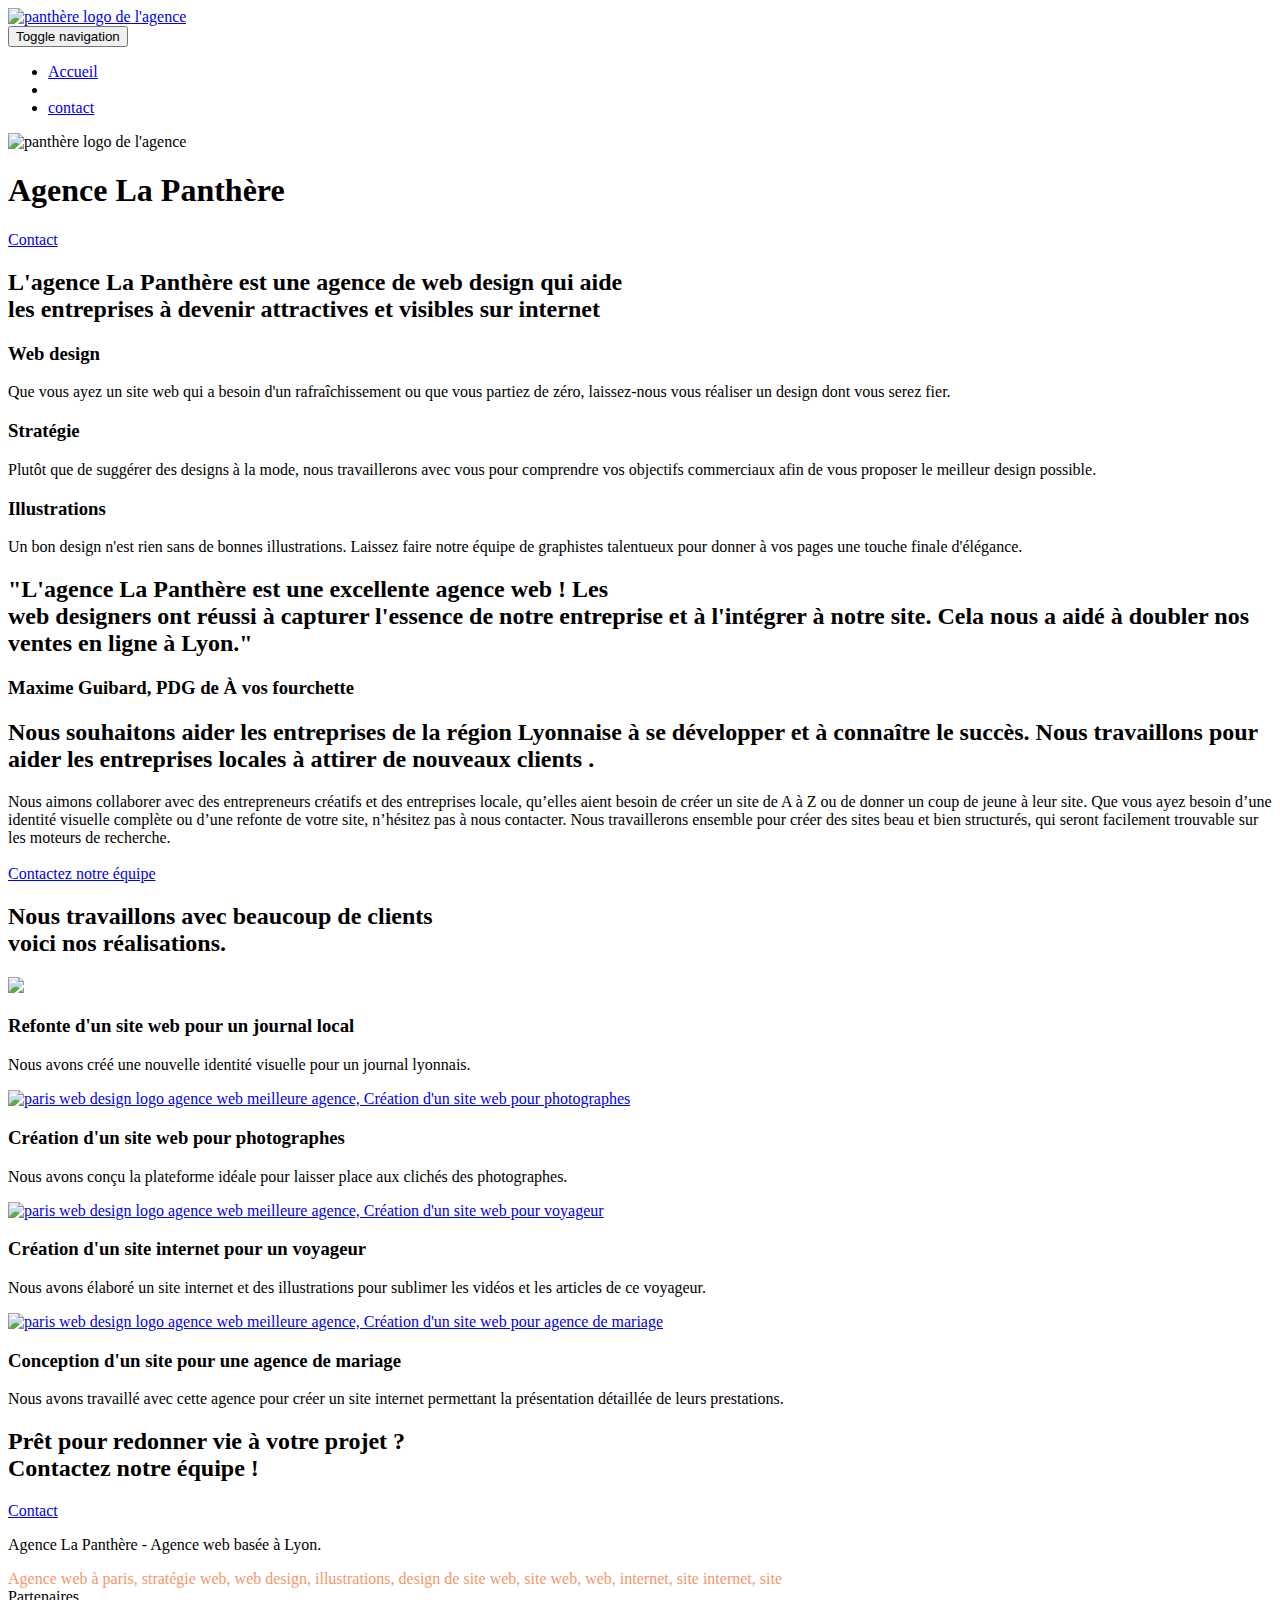
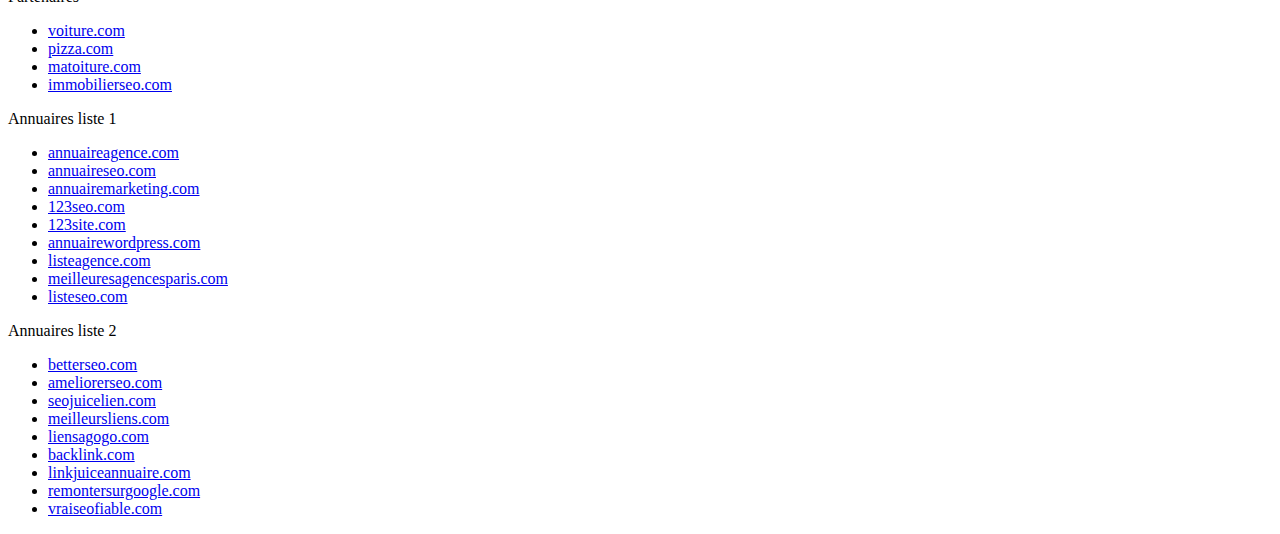
==== index.html @ 276919f2 "Recommandation n°3" ====
<!doctype html>
<html lang="fr">

<head>
	<meta charset="utf-8">
	<meta name="keywords" content="seo, google, site web, site internet, entreprise web design lyon, agence design lyon, agence design, refonte d'un site web, agence web à lyon, agence digitale, agence digitale Lyon, agence la panthère, création de site web, création de site internet, concéption de site internet, créer un site, stratégie marketing">
	<meta name="description" content="La panthère est une agence web design à Lyon qui accompagne ses clients dans les étapes de création d'un site web ou de refonte, de référencement naturel...">
	<meta name="viewport" content="width=device-width, initial-scale=1.0, viewport-fit=cover">
	<meta name="robots" content="index, follow">
	<link rel="shortcut icon" type="image/png" href="favicon.jpg">
	<link rel="stylesheet" type="text/css" href="./css/bootstrap.css">
	<link rel="stylesheet" type="text/css" href="style.css">
	<link rel="stylesheet" type="text/css" href="./css/font-awesome.css">
	<link rel="stylesheet" type="text/css" href="./css/et-line.css">

	<script src="./js/jquery-2.1.0.js"></script>
	<script src="./js/bootstrap.js"></script>
	<script src="./js/blocs.js"></script>
	<script src="./js/jquery.touchSwipe.js" defer></script>
	<script src="./js/gmaps.js"></script>

	<title>La panthère - Entreprise web design Lyon</title>

	<!-- Analytics -->
	<!-- Google tag (gtag.js) -->
	<script async src="https://www.googletagmanager.com/gtag/js?id=G-GNJ3G31382"></script>
	<script>
		window.dataLayer = window.dataLayer || [];
		function gtag() { dataLayer.push(arguments); }
		gtag('js', new Date());

		gtag('config', 'G-GNJ3G31382');
	</script>
	<!-- Analytics END -->

</head>
<body>
<!-- Principal conteneur -->
<div class="page-container">
    
<!-- bloc-0 -->
<div class="bloc bgc-white l-bloc " id="bloc-0">
	<div class="container bloc-sm">

		<nav class="navbar row">
			<div class="navbar-header">
				<div class="keywords" style="color:#cccccc;font-size:1px;"></div>
				<a class="navbar-brand" href="index.html"><img src="img/agence-la-panthere-monochrome.svg" alt="panthère logo de l'agence" height="40" /></a>
				<div class="keywords" style="color:#cccccc;font-size:1px;"></div>
				<button id="nav-toggle" type="button" class="ui-navbar-toggle navbar-toggle" data-toggle="collapse" data-target=".navbar-1">
					<span class="sr-only">Toggle navigation</span><span class="icon-bar"></span><span class="icon-bar"></span><span class="icon-bar"></span>
				</button>
			</div>
			<div class="collapse navbar-collapse navbar-1 special-dropdown-nav">
				<ul class="site-navigation nav navbar-nav">
					<li>
						<a href="index.html">Accueil</a>
					</li>
					<li>
					</li>
					<li>
						<a href="page2.html">contact</a>
					</li>
				</ul>
			</div>
		</nav>
	</div>
</div>
<!-- bloc-0 END -->

<!-- bloc-1-presentation -->
<div class="bloc bgc-dark-slate-blue bg-banniere d-bloc bg-t-edge bloc-bg-texture texture-paper b-parallax" id="bloc-1-hero">
	<div class="container bloc-lg">
		<div class="row tight-width-whitespace">
			<div class="col-sm-12">
				<img src="img/logo.png" class="center-block image-resize-mode" width="100" alt="panthère logo de l'agence" />
				<h1 class="text-center hero-bloc-text tc-white ">
					Agence La Panthère
				</h1>
				<div class="text-center">
					<a href="page2.html" class="btn btn-lg btn-clean btn-rd cta-hero btn-atomic-tangerine" id="cta-hero">Contact</a>
				</div>
			</div>
		</div>
	</div>
</div>
<!-- bloc-1-presentation END -->

<!-- bloc-2-services -->
<div class="bloc bgc-white l-bloc" id="bloc-2-services">
	<div class="container bloc-md">
		<div class="row">
			<div class="col-sm-12 text-center">
				<h2>L'agence La Panthère est une agence de web design qui aide <br>les entreprises à devenir attractives et visibles sur internet</h2>
			</div>
		</div>
		<div class="row voffset-lg med-width-whitespace">
			<div class="col-sm-4">
				<div class="text-center">
					<span class="et-icon-browser sm-shadow icon-dark-slate-blue icons icon-lg"></span>
				</div>
				<h3 class="mg-md text-center">
					Web design
				</h3>
				<p class="text-center ">
					Que vous ayez un site web qui a besoin d'un rafraîchissement ou que vous partiez de zéro, laissez-nous vous réaliser un design dont vous serez fier.
				</p>
			</div>
			<div class="col-sm-4">
				<div class="text-center">
					<span class="et-icon-presentation sm-shadow icon-dark-slate-blue icons icon-lg"></span>
				</div>
				<h3 class="mg-md text-center">
					Stratégie
				</h3>
				<p class="text-center ">
					Plutôt que de suggérer des designs à la mode, nous travaillerons avec vous pour comprendre vos objectifs commerciaux afin de vous proposer le meilleur design possible.<br>
				</p>
			</div>
			<div class="col-sm-4">
				<div class="text-center">
					<span class="et-icon-edit sm-shadow icon-dark-slate-blue icons icon-lg"></span>
				</div>
				<h3 class="mg-md text-center">
					Illustrations
				</h3>
				<p class="text-center ">
					Un bon design n'est rien sans de bonnes illustrations. Laissez faire notre équipe de graphistes talentueux pour donner à vos pages une touche finale d'élégance.
				</p>
			</div>
		</div>
		<div class="row voffset-lg voffset">
			<div class="col-xs-12 col-md-8 col-md-offset-2 text-center">
				<h2>"L'agence La Panthère est une excellente agence web ! Les <br> web designers ont réussi à capturer l'essence de notre entreprise et à l'intégrer à notre site. Cela nous a aidé à doubler nos ventes en ligne à Lyon."</h2>
				<h3>Maxime Guibard, PDG de À vos fourchette</h3>

			</div>
		</div>
	</div>
</div>
<!-- bloc-2-services END -->

<!-- bloc-3-what-i-do -->
<div class="bloc tc-white bgc-atomic-tangerine bg-presentation d-bloc bloc-bg-texture texture-paper b-parallax" id="bloc-3-what-i-do">
	<div class="container bloc-lg">
		<div class="row tight-width-whitespace black-background">
			<div class="col-sm-12">
				<h2 class="mg-md text-center tc-white">
					Nous souhaitons aider les entreprises de la région Lyonnaise à se développer et à connaître le succès. Nous travaillons pour aider les entreprises locales à attirer de nouveaux clients .<br>
				</h2>
				<p class="text-center white">
					Nous aimons collaborer avec des entrepreneurs créatifs et des entreprises locale, qu’elles aient besoin de créer un site de A à Z ou de donner un coup de jeune à leur site. Que vous ayez besoin d’une identité visuelle complète ou d’une refonte de votre site, n’hésitez pas à nous contacter. Nous travaillerons ensemble pour créer des sites beau et bien structurés, qui seront facilement trouvable sur les moteurs de recherche. <br><br><a class="ltc-white bold-link" href="page2.html">Contactez notre équipe</a><br>
				</p>
			</div>
		</div>
	</div>
</div>
<!-- bloc-3-what-i-do END -->

<!-- bloc-4-portfolio -->
<div class="bloc bgc-white bg-lines-h2-bg bg-repeat l-bloc" id="bloc-4-portfolio">
	<div class="container bloc-lg">
		<div class="row">
			<div class="col-sm-12 text-center">
				<h2>Nous travaillons avec beaucoup de clients</br>voici nos réalisations.</h2>
			</div>
		</div>
		<div class="row tight-width-whitespace portfolio-row">
			<div class="col-sm-6">
				<a href="#" data-lightbox="img/1.jpg" data-gallery-id="gallery-1" data-caption="Refonte d'un site web pour un journal local" data-frame="snapshot-lb"><img src="img/1.jpg" class="img-responsive portfolio-thumb" /></a>
				<h3 class="mg-md text-center">
					Refonte d'un site web pour un journal local
				</h3>
				<p class="text-center">
					Nous avons créé une nouvelle identité visuelle pour un journal lyonnais.
				</p>
			</div>
			<div class="col-sm-6">
				<a href="#" data-lightbox="img/2.jpg" data-gallery-id="gallery-1" data-caption="Création d'un site web pour photographes" data-frame="snapshot-lb"><img src="img/2.jpg" class="img-responsive portfolio-thumb" alt="paris web design logo agence web meilleure agence, Création d'un site web pour photographes" /></a>
				<h3 class="mg-md text-center">
					Création d'un site web pour photographes
				</h3>
				<p class="text-center">
					Nous avons conçu la plateforme idéale pour laisser place aux clichés des photographes.
				</p>
			</div>
		</div>
		<div class="row tight-width-whitespace portfolio-row">
			<div class="col-sm-6">
				<a href="#" data-lightbox="img/3.bmp" data-gallery-id="gallery-1" data-caption="Création d'un site internet pour un voyageur" data-frame="snapshot-lb"><img src="img/3.bmp" class="img-responsive portfolio-thumb" alt="paris web design logo agence web meilleure agence, Création d'un site web pour voyageur"/></a>
				<h3 class="mg-md text-center">
					Création d'un site internet pour un voyageur
				</h3>
				<p class="text-center">
					Nous avons élaboré un site internet et des illustrations pour sublimer les vidéos et les articles de ce voyageur.
				</p>
			</div>
			<div class="col-sm-6">
				<a href="#" data-lightbox="img/4.bmp" data-gallery-id="gallery-1" data-caption="Conception d'un site pour une agence de mariage" data-frame="snapshot-lb"><img src="img/4.bmp" class="img-responsive portfolio-thumb" alt="paris web design logo agence web meilleure agence, Création d'un site web pour agence de mariage" /></a>
				<h3 class="mg-md text-center">
					Conception d'un site pour une agence de mariage
				</h3>
				<p class="text-center">
					Nous avons travaillé avec cette agence pour créer un site internet permettant la présentation détaillée de leurs prestations.
				</p>
			</div>
		</div>
	</div>
</div>
<!-- bloc-4-portfolio END -->

<!-- bloc-5-cta -->
<div class="bloc bgc-dark-slate-blue bg-banniere d-bloc bloc-bg-texture texture-paper" id="bloc-5-cta">
	<div class="container bloc-lg">
		<div class="row">
			<h2 class="mg-md text-center tc-white">
				Prêt pour redonner vie à votre projet ?<br>Contactez notre équipe !
			</h2>
			<div class="col-sm-12 text-center">
				<a href="page2.html" class="btn btn-atomic-tangerine btn-clean btn-rd btn-lg cta-hero">Contact</a>
			</div>
		</div>
	</div>
</div>
<!-- bloc-5-cta END -->

<!-- Footer - bloc-8 -->
<div class="bloc bgc-atomic-tangerine d-bloc" id="bloc-8">
	<div class="container bloc-sm">
		<div class="row">
			<div class="col-sm-12">
				<p class="text-center white">
					Agence La Panthère - Agence web basée à Lyon.<br>
				</p>
				<div class="row row-no-gutters social">
					<div class="col-sm-3">
						<div class="text-center">
							<a class="social" href="index.html"><span class="fa fa-twitter icon-md"></span></a>
						</div>
					</div>
					<div class="col-sm-3">
						<div class="text-center">
							<a class="social" href="index.html"><span class="fa fa-facebook icon-md"></span></a>
						</div>
					</div>
					<div class="col-sm-3">
						<div class="text-center">
							<a class="social" href="index.html"><span class="fa fa-dribbble icon-md"></span></a>
						</div>
					</div>
					<div class="col-sm-3">
						<div class="text-center">
							<a class="social" href="index.html"><span class="fa fa-instagram icon-md"></span></a>
						</div>
					</div>
					<div class="keywords" style="color:#F3976C;">Agence web à paris, stratégie web, web design, illustrations, design de site web, site web, web, internet, site internet, site</div>
				</div>
				<div class="row">
					<div class="col-sm-4">
						Partenaires
							<ul>
								<li><a href="voiture.com">voiture.com</a></li>
								<li><a href="pizza.com">pizza.com</a></li>
								<li><a href="matoiture.com">matoiture.com</a></li>
								<li><a href="immobilierseo.com">immobilierseo.com</a></li>
							</ul>		
					</div>
					<div class="col-sm-4">
						Annuaires liste 1
						<ul>
							<li><a href="annuaireagence.com">annuaireagence.com</a></li>
							<li><a href="annuaireseo.com">annuaireseo.com</a></li>
							<li><a href="annuairemarketing.com">annuairemarketing.com</a></li>
							<li><a href="123seoture.com">123seo.com</a></li>
							<li><a href="123site.com">123site.com</a></li>
							<li><a href="annuairewordpress.com">annuairewordpress.com</a></li>
							<li><a href="listeagence.com">listeagence.com</a></li>
							<li><a href="meilleuresagencesparis.com">meilleuresagencesparis.com</a></li>
							<li><a href="listeseo.com">listeseo.com</a></li>
						</ul>
					</div>
					<div class="col-sm-4">
						Annuaires liste 2
						<ul>
							<li><a href="betterseo.com">betterseo.com</a></li>
							<li><a href="ameliorerseo.com">ameliorerseo.com</a></li>
							<li><a href="seojuicelien.com">seojuicelien.com</a></li>
							<li><a href="meilleursliens.com">meilleursliens.com</a></li>
							<li><a href="liensagogo.com">liensagogo.com</a></li>
							<li><a href="backlink.com">backlink.com</a></li>
							<li><a href="linkjuiceannuaire.com">linkjuiceannuaire.com</a></li>
							<li><a href="remontersurgoogle.com">remontersurgoogle.com</a></li>
							<li><a href="vraiseofiable.com">vraiseofiable.com</a></li>
						</ul>
					</div>
				</div>
			</div>
		</div>
	</div>
</div>
<!-- Footer - bloc-8 END -->

</div>
<!-- Principal conteneur END -->
    

</body>
</html>
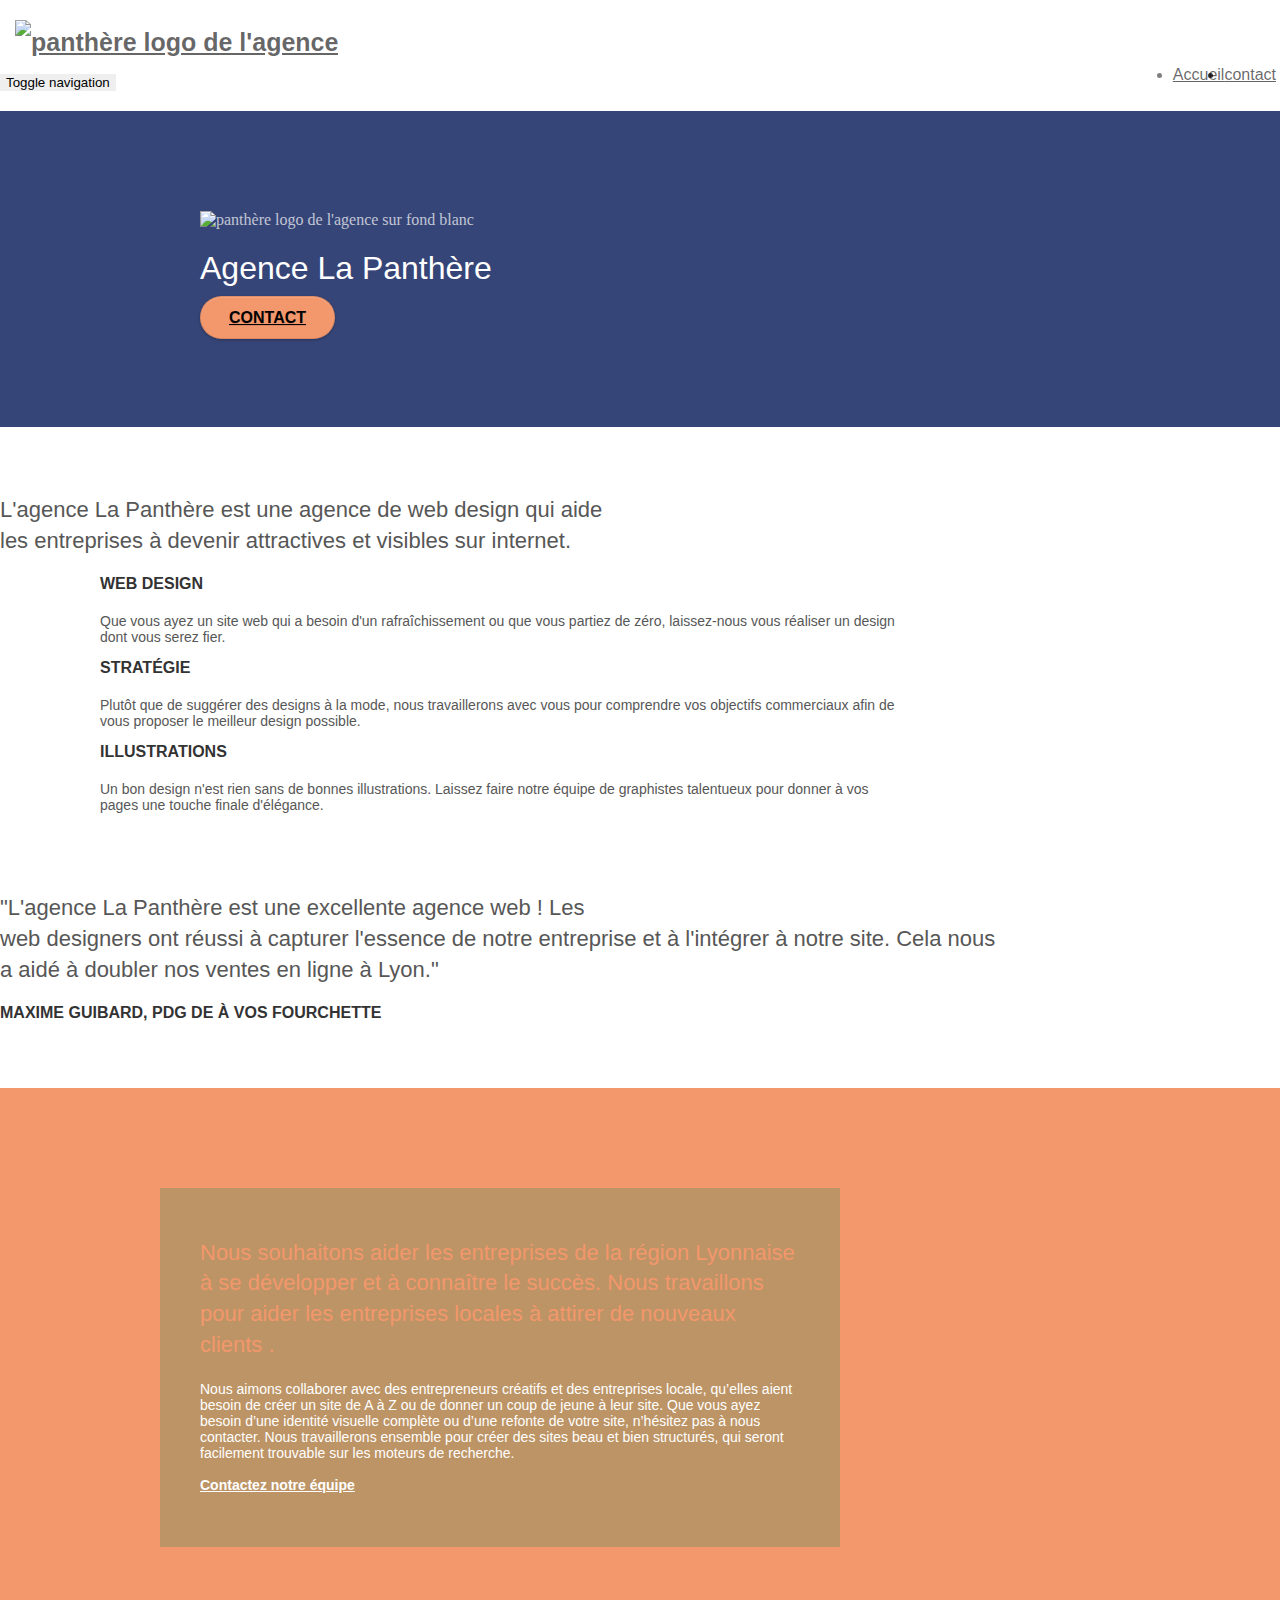
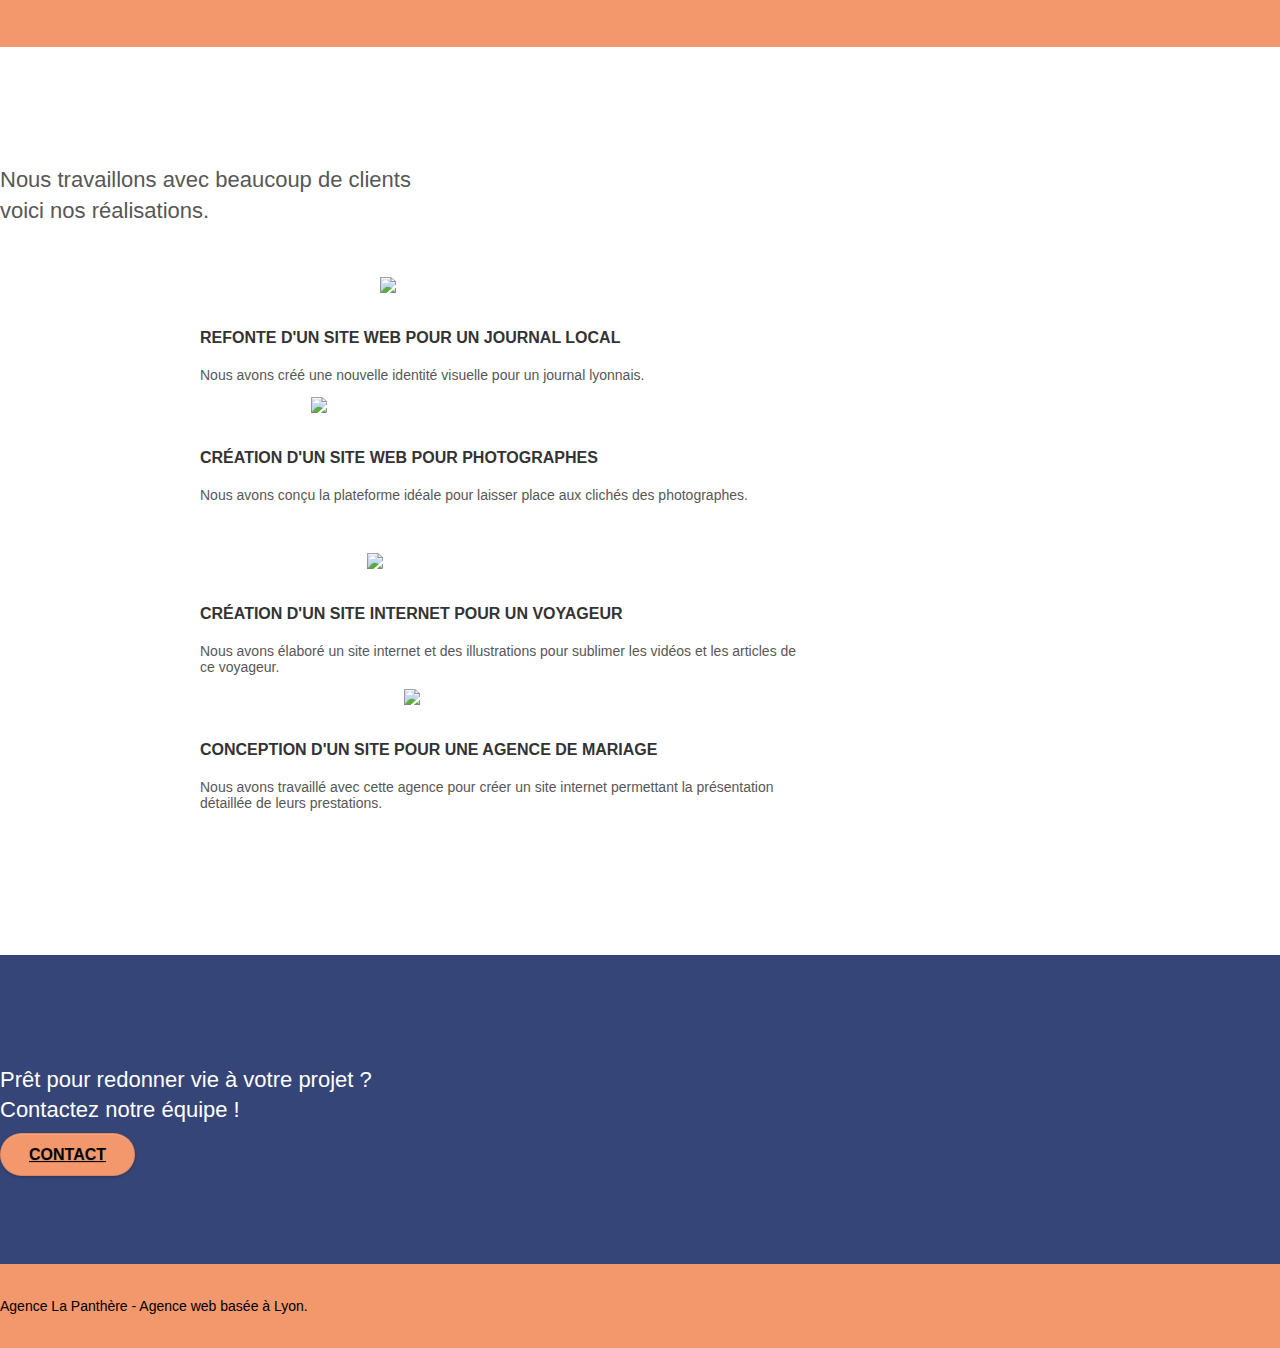
==== commit 12c2a901: "Recommandation n°5.2" ====
--- a/index.html
+++ b/index.html
@@ -3,8 +3,10 @@
 
 <head>
 	<meta charset="utf-8">
-	<meta name="keywords" content="seo, google, site web, site internet, entreprise web design lyon, agence design lyon, agence design, refonte d'un site web, agence web à lyon, agence digitale, agence digitale Lyon, agence la panthère, création de site web, création de site internet, concéption de site internet, créer un site, stratégie marketing">
-	<meta name="description" content="La panthère est une agence web design à Lyon qui accompagne ses clients dans les étapes de création d'un site web ou de refonte, de référencement naturel...">
+	<meta name="keywords"
+		content="seo, google, site web, site internet, entreprise web design lyon, agence design lyon, agence design, refonte d'un site web, agence web à lyon, agence digitale, agence digitale Lyon, agence la panthère, création de site web, création de site internet, concéption de site internet, créer un site, stratégie marketing">
+	<meta name="description"
+		content="La panthère est une agence web design à Lyon qui accompagne ses clients dans les étapes de création d'un site web ou de refonte, de référencement naturel...">
 	<meta name="viewport" content="width=device-width, initial-scale=1.0, viewport-fit=cover">
 	<meta name="robots" content="index, follow">
 	<link rel="shortcut icon" type="image/png" href="favicon.jpg">
@@ -34,275 +36,272 @@
 	<!-- Analytics END -->
 
 </head>
+
 <body>
-<!-- Principal conteneur -->
-<div class="page-container">
-    
-<!-- bloc-0 -->
-<div class="bloc bgc-white l-bloc " id="bloc-0">
-	<div class="container bloc-sm">
-
-		<nav class="navbar row">
-			<div class="navbar-header">
-				<div class="keywords" style="color:#cccccc;font-size:1px;"></div>
-				<a class="navbar-brand" href="index.html"><img src="img/agence-la-panthere-monochrome.svg" alt="panthère logo de l'agence" height="40" /></a>
-				<div class="keywords" style="color:#cccccc;font-size:1px;"></div>
-				<button id="nav-toggle" type="button" class="ui-navbar-toggle navbar-toggle" data-toggle="collapse" data-target=".navbar-1">
-					<span class="sr-only">Toggle navigation</span><span class="icon-bar"></span><span class="icon-bar"></span><span class="icon-bar"></span>
-				</button>
-			</div>
-			<div class="collapse navbar-collapse navbar-1 special-dropdown-nav">
-				<ul class="site-navigation nav navbar-nav">
-					<li>
-						<a href="index.html">Accueil</a>
-					</li>
-					<li>
-					</li>
-					<li>
-						<a href="page2.html">contact</a>
-					</li>
-				</ul>
-			</div>
-		</nav>
-	</div>
-</div>
-<!-- bloc-0 END -->
-
-<!-- bloc-1-presentation -->
-<div class="bloc bgc-dark-slate-blue bg-banniere d-bloc bg-t-edge bloc-bg-texture texture-paper b-parallax" id="bloc-1-hero">
-	<div class="container bloc-lg">
-		<div class="row tight-width-whitespace">
-			<div class="col-sm-12">
-				<img src="img/logo.png" class="center-block image-resize-mode" width="100" alt="panthère logo de l'agence" />
-				<h1 class="text-center hero-bloc-text tc-white ">
-					Agence La Panthère
-				</h1>
-				<div class="text-center">
-					<a href="page2.html" class="btn btn-lg btn-clean btn-rd cta-hero btn-atomic-tangerine" id="cta-hero">Contact</a>
-				</div>
-			</div>
-		</div>
-	</div>
-</div>
-<!-- bloc-1-presentation END -->
-
-<!-- bloc-2-services -->
-<div class="bloc bgc-white l-bloc" id="bloc-2-services">
-	<div class="container bloc-md">
-		<div class="row">
-			<div class="col-sm-12 text-center">
-				<h2>L'agence La Panthère est une agence de web design qui aide <br>les entreprises à devenir attractives et visibles sur internet</h2>
-			</div>
-		</div>
-		<div class="row voffset-lg med-width-whitespace">
-			<div class="col-sm-4">
-				<div class="text-center">
-					<span class="et-icon-browser sm-shadow icon-dark-slate-blue icons icon-lg"></span>
-				</div>
-				<h3 class="mg-md text-center">
-					Web design
-				</h3>
-				<p class="text-center ">
-					Que vous ayez un site web qui a besoin d'un rafraîchissement ou que vous partiez de zéro, laissez-nous vous réaliser un design dont vous serez fier.
-				</p>
-			</div>
-			<div class="col-sm-4">
-				<div class="text-center">
-					<span class="et-icon-presentation sm-shadow icon-dark-slate-blue icons icon-lg"></span>
-				</div>
-				<h3 class="mg-md text-center">
-					Stratégie
-				</h3>
-				<p class="text-center ">
-					Plutôt que de suggérer des designs à la mode, nous travaillerons avec vous pour comprendre vos objectifs commerciaux afin de vous proposer le meilleur design possible.<br>
-				</p>
-			</div>
-			<div class="col-sm-4">
-				<div class="text-center">
-					<span class="et-icon-edit sm-shadow icon-dark-slate-blue icons icon-lg"></span>
-				</div>
-				<h3 class="mg-md text-center">
-					Illustrations
-				</h3>
-				<p class="text-center ">
-					Un bon design n'est rien sans de bonnes illustrations. Laissez faire notre équipe de graphistes talentueux pour donner à vos pages une touche finale d'élégance.
-				</p>
-			</div>
-		</div>
-		<div class="row voffset-lg voffset">
-			<div class="col-xs-12 col-md-8 col-md-offset-2 text-center">
-				<h2>"L'agence La Panthère est une excellente agence web ! Les <br> web designers ont réussi à capturer l'essence de notre entreprise et à l'intégrer à notre site. Cela nous a aidé à doubler nos ventes en ligne à Lyon."</h2>
-				<h3>Maxime Guibard, PDG de À vos fourchette</h3>
-
-			</div>
-		</div>
-	</div>
-</div>
-<!-- bloc-2-services END -->
-
-<!-- bloc-3-what-i-do -->
-<div class="bloc tc-white bgc-atomic-tangerine bg-presentation d-bloc bloc-bg-texture texture-paper b-parallax" id="bloc-3-what-i-do">
-	<div class="container bloc-lg">
-		<div class="row tight-width-whitespace black-background">
-			<div class="col-sm-12">
-				<h2 class="mg-md text-center tc-white">
-					Nous souhaitons aider les entreprises de la région Lyonnaise à se développer et à connaître le succès. Nous travaillons pour aider les entreprises locales à attirer de nouveaux clients .<br>
-				</h2>
-				<p class="text-center white">
-					Nous aimons collaborer avec des entrepreneurs créatifs et des entreprises locale, qu’elles aient besoin de créer un site de A à Z ou de donner un coup de jeune à leur site. Que vous ayez besoin d’une identité visuelle complète ou d’une refonte de votre site, n’hésitez pas à nous contacter. Nous travaillerons ensemble pour créer des sites beau et bien structurés, qui seront facilement trouvable sur les moteurs de recherche. <br><br><a class="ltc-white bold-link" href="page2.html">Contactez notre équipe</a><br>
-				</p>
-			</div>
-		</div>
-	</div>
-</div>
-<!-- bloc-3-what-i-do END -->
-
-<!-- bloc-4-portfolio -->
-<div class="bloc bgc-white bg-lines-h2-bg bg-repeat l-bloc" id="bloc-4-portfolio">
-	<div class="container bloc-lg">
-		<div class="row">
-			<div class="col-sm-12 text-center">
-				<h2>Nous travaillons avec beaucoup de clients</br>voici nos réalisations.</h2>
-			</div>
-		</div>
-		<div class="row tight-width-whitespace portfolio-row">
-			<div class="col-sm-6">
-				<a href="#" data-lightbox="img/1.jpg" data-gallery-id="gallery-1" data-caption="Refonte d'un site web pour un journal local" data-frame="snapshot-lb"><img src="img/1.jpg" class="img-responsive portfolio-thumb" /></a>
-				<h3 class="mg-md text-center">
-					Refonte d'un site web pour un journal local
-				</h3>
-				<p class="text-center">
-					Nous avons créé une nouvelle identité visuelle pour un journal lyonnais.
-				</p>
-			</div>
-			<div class="col-sm-6">
-				<a href="#" data-lightbox="img/2.jpg" data-gallery-id="gallery-1" data-caption="Création d'un site web pour photographes" data-frame="snapshot-lb"><img src="img/2.jpg" class="img-responsive portfolio-thumb" alt="paris web design logo agence web meilleure agence, Création d'un site web pour photographes" /></a>
-				<h3 class="mg-md text-center">
-					Création d'un site web pour photographes
-				</h3>
-				<p class="text-center">
-					Nous avons conçu la plateforme idéale pour laisser place aux clichés des photographes.
-				</p>
-			</div>
-		</div>
-		<div class="row tight-width-whitespace portfolio-row">
-			<div class="col-sm-6">
-				<a href="#" data-lightbox="img/3.bmp" data-gallery-id="gallery-1" data-caption="Création d'un site internet pour un voyageur" data-frame="snapshot-lb"><img src="img/3.bmp" class="img-responsive portfolio-thumb" alt="paris web design logo agence web meilleure agence, Création d'un site web pour voyageur"/></a>
-				<h3 class="mg-md text-center">
-					Création d'un site internet pour un voyageur
-				</h3>
-				<p class="text-center">
-					Nous avons élaboré un site internet et des illustrations pour sublimer les vidéos et les articles de ce voyageur.
-				</p>
-			</div>
-			<div class="col-sm-6">
-				<a href="#" data-lightbox="img/4.bmp" data-gallery-id="gallery-1" data-caption="Conception d'un site pour une agence de mariage" data-frame="snapshot-lb"><img src="img/4.bmp" class="img-responsive portfolio-thumb" alt="paris web design logo agence web meilleure agence, Création d'un site web pour agence de mariage" /></a>
-				<h3 class="mg-md text-center">
-					Conception d'un site pour une agence de mariage
-				</h3>
-				<p class="text-center">
-					Nous avons travaillé avec cette agence pour créer un site internet permettant la présentation détaillée de leurs prestations.
-				</p>
-			</div>
-		</div>
-	</div>
-</div>
-<!-- bloc-4-portfolio END -->
-
-<!-- bloc-5-cta -->
-<div class="bloc bgc-dark-slate-blue bg-banniere d-bloc bloc-bg-texture texture-paper" id="bloc-5-cta">
-	<div class="container bloc-lg">
-		<div class="row">
-			<h2 class="mg-md text-center tc-white">
-				Prêt pour redonner vie à votre projet ?<br>Contactez notre équipe !
-			</h2>
-			<div class="col-sm-12 text-center">
-				<a href="page2.html" class="btn btn-atomic-tangerine btn-clean btn-rd btn-lg cta-hero">Contact</a>
-			</div>
-		</div>
-	</div>
-</div>
-<!-- bloc-5-cta END -->
-
-<!-- Footer - bloc-8 -->
-<div class="bloc bgc-atomic-tangerine d-bloc" id="bloc-8">
-	<div class="container bloc-sm">
-		<div class="row">
-			<div class="col-sm-12">
-				<p class="text-center white">
-					Agence La Panthère - Agence web basée à Lyon.<br>
-				</p>
-				<div class="row row-no-gutters social">
-					<div class="col-sm-3">
+	<!-- Principal conteneur -->
+	<header class="page-container">
+
+		<!-- bloc-0 -->
+		<div class="bloc bgc-white l-bloc " id="bloc-0">
+			<div class="container bloc-sm">
+
+				<nav class="navbar row">
+					<div class="navbar-header">
+						<div class="keywords" style="color:#cccccc;font-size:1px;"></div>
+						<a class="navbar-brand" href="index.html"><img src="img/agence-la-panthere-monochrome.svg"
+								alt="panthère logo de l'agence" height="40"></a>
+						<div class="keywords" style="color:#cccccc;font-size:1px;"></div>
+						<button id="nav-toggle" type="button" class="ui-navbar-toggle navbar-toggle"
+							data-toggle="collapse" data-target=".navbar-1">
+							<span class="sr-only">Toggle navigation</span><span class="icon-bar"></span><span
+								class="icon-bar"></span><span class="icon-bar"></span>
+						</button>
+					</div>
+					<div class="collapse navbar-collapse navbar-1 special-dropdown-nav">
+						<ul class="site-navigation nav navbar-nav">
+							<li>
+								<a href="index.html">Accueil</a>
+							</li>
+							<li>
+							</li>
+							<li>
+								<a href="page2.html">contact</a>
+							</li>
+						</ul>
+					</div>
+				</nav>
+			</div>
+	</header>
+	<!-- bloc-0 END -->
+
+	<!-- bloc-1-presentation -->
+	<main class="bloc bgc-dark-slate-blue bg-banniere d-bloc bg-t-edge bloc-bg-texture texture-paper b-parallax"
+		id="bloc-1-hero">
+		<div class="container bloc-lg">
+			<div class="row tight-width-whitespace">
+				<div class="col-sm-12">
+					<img src="img/logo.png" class="center-block image-resize-mode" width="100"
+						alt="panthère logo de l'agence sur fond blanc">
+					<h1 class="text-center hero-bloc-text tc-white ">
+						Agence La Panthère
+					</h1>
+					<div class="text-center">
+						<a href="page2.html" class="btn btn-lg btn-clean btn-rd cta-hero btn-atomic-tangerine"
+							id="cta-hero">Contact</a>
+					</div>
+				</div>
+			</div>
+		</div>
+		</div>
+		<!-- bloc-1-presentation END -->
+
+		<!-- bloc-2-services -->
+		<div class="bloc bgc-white l-bloc" id="bloc-2-services">
+			<div class="container bloc-md">
+				<article class="row">
+					<div class="col-sm-12 text-center">
+						<h2>L'agence La Panthère est une agence de web design qui aide <br>les entreprises à devenir
+							attractives et visibles sur internet.</h2>
+					</div>
+				</article>
+				<div class="row voffset-lg med-width-whitespace">
+					<article class="col-sm-4">
 						<div class="text-center">
-							<a class="social" href="index.html"><span class="fa fa-twitter icon-md"></span></a>
-						</div>
-					</div>
-					<div class="col-sm-3">
+							<span class="et-icon-browser sm-shadow icon-dark-slate-blue icons icon-lg"></span>
+						</div>
+						<h3 class="mg-md text-center">
+							Web design
+						</h3>
+						<p class="text-center ">
+							Que vous ayez un site web qui a besoin d'un rafraîchissement ou que vous partiez de zéro,
+							laissez-nous vous réaliser un design dont vous serez fier.
+						</p>
+					</article>
+					<article class="col-sm-4">
 						<div class="text-center">
-							<a class="social" href="index.html"><span class="fa fa-facebook icon-md"></span></a>
-						</div>
-					</div>
-					<div class="col-sm-3">
+							<span class="et-icon-presentation sm-shadow icon-dark-slate-blue icons icon-lg"></span>
+						</div>
+						<h3 class="mg-md text-center">
+							Stratégie
+						</h3>
+						<p class="text-center ">
+							Plutôt que de suggérer des designs à la mode, nous travaillerons avec vous pour comprendre
+							vos
+							objectifs commerciaux afin de vous proposer le meilleur design possible.<br>
+						</p>
+					</article>
+					<article class="col-sm-4">
 						<div class="text-center">
-							<a class="social" href="index.html"><span class="fa fa-dribbble icon-md"></span></a>
-						</div>
-					</div>
-					<div class="col-sm-3">
-						<div class="text-center">
-							<a class="social" href="index.html"><span class="fa fa-instagram icon-md"></span></a>
-						</div>
-					</div>
-					<div class="keywords" style="color:#F3976C;">Agence web à paris, stratégie web, web design, illustrations, design de site web, site web, web, internet, site internet, site</div>
-				</div>
+							<span class="et-icon-edit sm-shadow icon-dark-slate-blue icons icon-lg"></span>
+						</div>
+						<h3 class="mg-md text-center">
+							Illustrations
+						</h3>
+						<p class="text-center ">
+							Un bon design n'est rien sans de bonnes illustrations. Laissez faire notre équipe de
+							graphistes
+							talentueux pour donner à vos pages une touche finale d'élégance.
+						</p>
+					</article>
+				</div>
+				<div class="row voffset-lg voffset">
+					<article class="col-xs-12 col-md-8 col-md-offset-2 text-center">
+						<h2>"L'agence La Panthère est une excellente agence web ! Les <br>web designers ont réussi à
+							capturer l'essence de notre entreprise et à l'intégrer à notre site. Cela nous a aidé à
+							doubler
+							nos ventes en ligne à Lyon."</h2>
+						<h3>Maxime Guibard, PDG de À vos fourchette</h3>
+
+					</article>
+				</div>
+			</div>
+		</div>
+		<!-- bloc-2-services END -->
+
+		<!-- bloc-3-what-i-do -->
+		<div class="bloc tc-white bgc-atomic-tangerine bg-presentation d-bloc bloc-bg-texture texture-paper b-parallax"
+			id="bloc-3-what-i-do">
+			<div class="container bloc-lg">
+				<div class="row tight-width-whitespace black-background">
+					<article class="col-sm-12">
+						<h2 class="mg-md text-center tc-orange">
+							Nous souhaitons aider les entreprises de la région Lyonnaise à se développer et à connaître
+							le
+							succès. Nous travaillons pour aider les entreprises locales à attirer de nouveaux clients
+							.<br>
+						</h2>
+						<p class="text-center white">
+							Nous aimons collaborer avec des entrepreneurs créatifs et des entreprises locale, qu’elles
+							aient
+							besoin de créer un site de A à Z ou de donner un coup de jeune à leur site. Que vous ayez
+							besoin
+							d’une identité visuelle complète ou d’une refonte de votre site, n’hésitez pas à nous
+							contacter.
+							Nous travaillerons ensemble pour créer des sites beau et bien structurés, qui seront
+							facilement
+							trouvable sur les moteurs de recherche. <br><br><a class="ltc-white bold-link"
+								href="page2.html">Contactez notre équipe</a><br>
+						</p>
+					</article>
+				</div>
+			</div>
+		</div>
+		<!-- bloc-3-what-i-do END -->
+
+		<!-- bloc-4-portfolio -->
+		<div class="bloc bgc-white bg-lines-h2-bg bg-repeat l-bloc" id="bloc-4-portfolio">
+			<div class="container bloc-lg">
 				<div class="row">
-					<div class="col-sm-4">
-						Partenaires
-							<ul>
-								<li><a href="voiture.com">voiture.com</a></li>
-								<li><a href="pizza.com">pizza.com</a></li>
-								<li><a href="matoiture.com">matoiture.com</a></li>
-								<li><a href="immobilierseo.com">immobilierseo.com</a></li>
-							</ul>		
-					</div>
-					<div class="col-sm-4">
-						Annuaires liste 1
-						<ul>
-							<li><a href="annuaireagence.com">annuaireagence.com</a></li>
-							<li><a href="annuaireseo.com">annuaireseo.com</a></li>
-							<li><a href="annuairemarketing.com">annuairemarketing.com</a></li>
-							<li><a href="123seoture.com">123seo.com</a></li>
-							<li><a href="123site.com">123site.com</a></li>
-							<li><a href="annuairewordpress.com">annuairewordpress.com</a></li>
-							<li><a href="listeagence.com">listeagence.com</a></li>
-							<li><a href="meilleuresagencesparis.com">meilleuresagencesparis.com</a></li>
-							<li><a href="listeseo.com">listeseo.com</a></li>
-						</ul>
-					</div>
-					<div class="col-sm-4">
-						Annuaires liste 2
-						<ul>
-							<li><a href="betterseo.com">betterseo.com</a></li>
-							<li><a href="ameliorerseo.com">ameliorerseo.com</a></li>
-							<li><a href="seojuicelien.com">seojuicelien.com</a></li>
-							<li><a href="meilleursliens.com">meilleursliens.com</a></li>
-							<li><a href="liensagogo.com">liensagogo.com</a></li>
-							<li><a href="backlink.com">backlink.com</a></li>
-							<li><a href="linkjuiceannuaire.com">linkjuiceannuaire.com</a></li>
-							<li><a href="remontersurgoogle.com">remontersurgoogle.com</a></li>
-							<li><a href="vraiseofiable.com">vraiseofiable.com</a></li>
-						</ul>
-					</div>
-				</div>
-			</div>
-		</div>
-	</div>
-</div>
-<!-- Footer - bloc-8 END -->
-
-</div>
-<!-- Principal conteneur END -->
-    
-
+					<div class="col-sm-12 text-center">
+						<h2>Nous travaillons avec beaucoup de clients<br>voici nos réalisations.</h2>
+					</div>
+				</div>
+				<div class="row tight-width-whitespace portfolio-row">
+					<article class="col-sm-6">
+						<a href="#" data-lightbox="img/1.jpg" data-gallery-id="gallery-1" data-frame="snapshot-lb"><img
+								src="img\1.jpg" class="img-responsive portfolio-thumb"
+								alt="palette de journaux en couleurs"></a>
+						<h3 class="mg-md text-center">
+							Refonte d'un site web pour un journal local
+						</h3>
+						<p class="text-center">
+							Nous avons créé une nouvelle identité visuelle pour un journal lyonnais.
+						</p>
+					</article>
+					<article class="col-sm-6">
+						<a href="#" data-lightbox="img/2.jpg" data-gallery-id="gallery-1" data-frame="snapshot-lb"><img
+								src="img/2.jpg" class="img-responsive portfolio-thumb"
+								alt="femme qui prend une photographie avec un trepied"></a>
+						<h3 class="mg-md text-center">
+							Création d'un site web pour photographes
+						</h3>
+						<p class="text-center">
+							Nous avons conçu la plateforme idéale pour laisser place aux clichés des photographes.
+						</p>
+					</article>
+				</div>
+				<div class="row tight-width-whitespace portfolio-row">
+					<article class="col-sm-6">
+						<a href="#" data-lightbox="img/3.bmp" data-gallery-id="gallery-1" data-frame="snapshot-lb"><img
+								src="img/3.bmp" class="img-responsive portfolio-thumb"
+								alt="image de materiels photographique"></a>
+						<h3 class="mg-md text-center">
+							Création d'un site internet pour un voyageur
+						</h3>
+						<p class="text-center">
+							Nous avons élaboré un site internet et des illustrations pour sublimer les vidéos et les
+							articles de ce voyageur.
+						</p>
+					</article>
+					<article class="col-sm-6">
+						<a href="#" data-lightbox="img/4.bmp" data-gallery-id="gallery-1" data-frame="snapshot-lb"><img
+								src="img/4.bmp" class="img-responsive portfolio-thumb"
+								alt="ordinateur sur un bureau"></a>
+						<h3 class="mg-md text-center">
+							Conception d'un site pour une agence de mariage
+						</h3>
+						<p class="text-center">
+							Nous avons travaillé avec cette agence pour créer un site internet permettant la
+							présentation
+							détaillée de leurs prestations.
+						</p>
+					</article>
+				</div>
+			</div>
+		</div>
+		<!-- bloc-4-portfolio END -->
+
+		<!-- bloc-5-cta -->
+		<div class="bloc bgc-dark-slate-blue bg-banniere d-bloc bloc-bg-texture texture-paper" id="bloc-5-cta">
+			<div class="container bloc-lg">
+				<div class="row">
+					<h2 class="mg-md text-center tc-white">
+						Prêt pour redonner vie à votre projet ?<br>Contactez notre équipe !
+					</h2>
+					<div class="col-sm-12 text-center">
+						<a href="page2.html"
+							class="btn btn-atomic-tangerine btn-clean btn-rd btn-lg cta-hero">Contact</a>
+					</div>
+				</div>
+			</div>
+	</main>
+	<!-- bloc-5-cta END -->
+
+	<!-- Footer - bloc-8 -->
+	<footer class="bloc bgc-atomic-tangerine d-bloc" id="bloc-8">
+		<div class="container bloc-sm">
+			<div class="row">
+				<div class="col-sm-12">
+					<p class="text-center black">
+						Agence La Panthère - Agence web basée à Lyon.<br>
+					</p>
+					<div class="row row-no-gutters social">
+						<div class="col-sm-3">
+							<div class="text-center">
+								<a class="social" href="https://twitter.com/" aria-label="twitter"><span class="fa fa-twitter icon-md"></span></a>
+									
+							</div>
+						</div>
+						<div class="col-sm-3">
+							<div class="text-center">
+								<a class="social" href="https://www.facebook.com/" aria-label="facebook"><span class="fa fa-facebook icon-md"></span></a>
+							</div>
+						</div>
+						<div class="col-sm-3">
+							<div class="text-center">
+								<a class="social" href="https://dribbble.com/" aria-label="dribble"><span class="fa fa-dribbble icon-md"></span></a>
+							</div>
+						</div>
+						<div class="col-sm-3">
+							<div class="text-center">
+								<a class="social" href="https://www.instagram.com/" aria-label="instagram"><span class="fa fa-instagram icon-md"></span></a>
+							</div>
+						</div>
+					</div>
+				</div>
+			</div>
+		</div>
+	</footer>
+	<!-- Footer - bloc-8 END -->
 </body>
-</html>
+</html>--- a/style.css
+++ b/style.css
@@ -0,0 +1,1056 @@
+body {
+    margin: 0;
+    padding: 0;
+    background: #FFF;
+    overflow-x: hidden;
+    -webkit-font-smoothing: antialiased;
+    -moz-osx-font-smoothing: grayscale;
+}
+
+a,
+button {
+    transition: all .3s ease-in-out;
+    outline: none!important;
+}
+
+a:hover {
+    text-decoration: none;
+    cursor: pointer;
+}
+
+#page-loading-blocs-notifaction {
+    position: fixed;
+    top: 0;
+    bottom: 0;
+    width: 100%;
+    z-index: 100000;
+    background: #FFFFFF url("img/pageload-spinner.gif") no-repeat center center;
+}
+
+.bloc {
+    width: 100%;
+    clear: both;
+    background: 50% 50% no-repeat;
+    -webkit-background-size: cover;
+    -moz-background-size: cover;
+    -o-background-size: cover;
+    background-size: cover;
+    position: relative;
+}
+
+.bloc .container {
+    padding-left: 0;
+    padding-right: 0;
+}
+
+.bloc-lg {
+    padding: 100px 50px;
+}
+
+.bloc-md {
+    padding: 50px;
+}
+
+.bloc-sm {
+    padding: 20px 50px;
+}
+
+.bg-center,
+.bg-l-edge,
+.bg-r-edge,
+.bg-t-edge,
+.bg-b-edge,
+.bg-tl-edge,
+.bg-bl-edge,
+.bg-tr-edge,
+.bg-br-edge,
+.bg-repeat {
+    -webkit-background-size: auto!important;
+    -moz-background-size: auto!important;
+    -o-background-size: auto!important;
+    background-size: auto!important;
+}
+
+.bg-repeat {
+    background: repeat;
+}
+
+.bg-t-edge {
+    background: top no-repeat;
+}
+
+.bloc-bg-texture::before {
+    content: "";
+    background-size: 2px 2px;
+    position: absolute;
+    top: 0;
+    bottom: 0;
+    left: 0;
+    right: 0;
+}
+
+.texture-paper::before {
+    background: url("img/texture-paper.png");
+    background-size: 280px 280px;
+}
+
+.b-parallax {
+    background-attachment: fixed;
+}
+
+.d-bloc {
+    color: rgba(255, 255, 255, .7);
+}
+
+.d-bloc button:hover {
+    color: rgba(255, 255, 255, .9);
+}
+
+.d-bloc .icon-round,
+.d-bloc .icon-square,
+.d-bloc .icon-rounded,
+.d-bloc .icon-semi-rounded-a,
+.d-bloc .icon-semi-rounded-b {
+    border-color: rgba(255, 255, 255, .9);
+}
+
+.d-bloc .divider-h span {
+    border-color: rgba(255, 255, 255, .2);
+}
+
+.d-bloc .a-btn,
+.d-bloc .navbar a,
+.d-bloc .navbar-brand,
+.d-bloc a .icon-sm,
+.d-bloc a ,
+.d-bloc a .icon-lg,
+.d-bloc a .icon-xl,
+.d-bloc h1 a,
+.d-bloc h2 a,
+.d-bloc h3 a,
+.d-bloc h4 a,
+.d-bloc h5 a,
+.d-bloc h6 a,
+.d-bloc p a {
+    color: rgb(255, 255, 255);
+}
+.icon-md {
+    width: 30%;
+    color: rgb(255, 255, 255);
+    
+    
+}
+.d-bloc .a-btn:hover,
+.d-bloc .navbar a:hover,
+.d-bloc .navbar-brand:hover,
+.d-bloc a:hover .icon-sm,
+.d-bloc a:hover .icon-md,
+.d-bloc a:hover .icon-lg,
+.d-bloc a:hover .icon-xl,
+.d-bloc h1 a:hover,
+.d-bloc h2 a:hover,
+.d-bloc h3 a:hover,
+.d-bloc h4 a:hover,
+.d-bloc h5 a:hover,
+.d-bloc h6 a:hover,
+.d-bloc p a:hover {
+    color: rgba(255, 255, 255, 1);
+}
+
+.d-bloc .navbar-toggle .icon-bar {
+    background: rgba(255, 255, 255, 1);
+}
+
+.d-bloc .btn-wire,
+.d-bloc .btn-wire:hover {
+    color: rgba(255, 255, 255, 1);
+    border-color: rgba(255, 255, 255, 1);
+}
+
+.d-bloc .panel {
+    color: rgba(0, 0, 0, .5);
+}
+
+.d-bloc .panel button:hover {
+    color: rgba(0, 0, 0, .7);
+}
+
+.d-bloc .panel icon {
+    border-color: rgba(0, 0, 0, .7);
+}
+
+.d-bloc .panel .divider-h span {
+    border-color: rgba(0, 0, 0, .1);
+}
+
+.d-bloc .panel .a-btn {
+    color: rgba(0, 0, 0, .6);
+}
+
+.d-bloc .panel .a-btn:hover {
+    color: rgba(0, 0, 0, 1);
+}
+
+.d-bloc .panel .btn-wire,
+.d-bloc .panel .btn-wire:hover {
+    color: rgba(0, 0, 0, .7);
+    border-color: rgba(0, 0, 0, .3);
+}
+
+.d-bloc .panel,
+.l-bloc {
+    color: rgba(0, 0, 0, .5);
+}
+
+.d-bloc .panel button:hover,
+.l-bloc button:hover {
+    color: rgba(0, 0, 0, .7);
+}
+
+.l-bloc .icon-round,
+.l-bloc .icon-square,
+.l-bloc .icon-rounded,
+.l-bloc .icon-semi-rounded-a,
+.l-bloc .icon-semi-rounded-b {
+    border-color: rgba(0, 0, 0, .7);
+}
+
+.d-bloc .panel .divider-h span,
+.l-bloc .divider-h span {
+    border-color: rgba(0, 0, 0, .1);
+}
+
+.d-bloc .panel .a-btn,
+.l-bloc .a-btn,
+.l-bloc .navbar a,
+.l-bloc .navbar-brand,
+.l-bloc a .icon-sm,
+.l-bloc a .icon-md,
+.l-bloc a .icon-lg,
+.l-bloc a .icon-xl,
+.l-bloc h1 a,
+.l-bloc h2 a,
+.l-bloc h3 a,
+.l-bloc h4 a,
+.l-bloc h5 a,
+.l-bloc h6 a,
+.l-bloc p a {
+    color: rgba(0, 0, 0, .6);
+}
+
+.d-bloc .panel .a-btn:hover,
+.l-bloc .a-btn:hover,
+.l-bloc .navbar a:hover,
+.l-bloc .navbar-brand:hover,
+.l-bloc a:hover .icon-sm,
+.l-bloc a:hover,
+.l-bloc a:hover .icon-lg,
+.l-bloc a:hover .icon-xl,
+.l-bloc h1 a:hover,
+.l-bloc h2 a:hover,
+.l-bloc h3 a:hover,
+.l-bloc h4 a:hover,
+.l-bloc h5 a:hover,
+.l-bloc h6 a:hover,
+.l-bloc p a:hover {
+    color: rgba(0, 0, 0, 1);
+}
+.icon-md {
+    font-size: 30px;
+    
+}
+
+.l-bloc .navbar-toggle .icon-bar {
+    color: rgba(0, 0, 0, .6);
+}
+
+.d-bloc .panel .btn-wire,
+.d-bloc .panel .btn-wire:hover,
+.l-bloc .btn-wire,
+.l-bloc .btn-wire:hover {
+    color: rgba(0, 0, 0, .7);
+    border-color: rgba(0, 0, 0, .3);
+}
+
+.voffset {
+    margin-top: 30px;
+}
+
+.voffset-lg {
+    margin-top: 80px;
+}
+
+.row-no-gutters {
+    margin-right: 0;
+    margin-left: 0;
+}
+
+.row.row-no-gutters > [class^="col-"],
+.row.row-no-gutters > [class*=" col-"] {
+    padding-right: 0;
+    padding-left: 0;
+}
+
+#bloc-1-hero h1 {
+    font-size: 32px;
+}
+
+.navbar {
+    margin-bottom: 0;
+    z-index: 1;
+}
+
+.navbar-brand {
+    height: auto;
+    padding: 3px 15px;
+    font-size: 25px;
+    font-weight: normal;
+    font-weight: 600;
+    line-height: 44px;
+}
+
+.navbar-brand img {
+    max-height: 200px;
+    margin: 0 5px 0 0;
+    display: inline;
+}
+
+.navbar-brand img[src$=svg] {
+    min-width: 100px;
+}
+
+.nav-center .navbar-brand img {
+    margin: 0;
+}
+
+.navbar .nav {
+    padding-top: 2px;
+    margin-right: -16px;
+    float: right;
+    z-index: 1;
+}
+
+.nav > li {
+    float: left;
+    margin-top: 4px;
+    font-size: 16px;
+}
+
+.navbar-nav .open .dropdown-menu > li > a {
+    text-align: inherit;
+}
+
+.nav > li a:hover,
+.nav > li a:focus {
+    background: transparent;
+}
+
+.navbar-toggle {
+    margin: 10px 10px 0 0;
+    border: 0px;
+}
+
+.navbar-toggle:hover {
+    background: transparent!important;
+}
+
+.navbar-toggle .icon-bar {
+    background-color: rgba(0, 0, 0, .5);
+    width: 26px;
+}
+
+.nav-invert .navbar .nav {
+    float: left;
+}
+
+.nav-invert .navbar-header,
+.nav-invert .navbar-brand {
+    float: right;
+    position: relative;
+    z-index: 2;
+}
+
+@media (min-width: 768px) {
+    .site-navigation {
+        position: absolute;
+        top: 50%;
+        right: 20px;
+        transform: translate(0, -50%);
+        -webkit-transform: translateY(-50%);
+    }
+    .nav > li .dropdown-menu a,
+    .nav > li .dropdown-menu a:hover {
+        color: #484848;
+    }
+    .nav-invert .site-navigation {
+        left: 0;
+        right: 0;
+    }
+    .nav-center {
+        text-align: center;
+    }
+    .nav-center .navbar-header {
+        width: 100%;
+    }
+    .nav-center .navbar-header,
+    .nav-center .navbar-brand,
+    .nav-center .nav > li {
+        float: none;
+        display: inline-block;
+    }
+    .nav-center .site-navigation {
+        position: relative;
+        width: 100%;
+        right: 0;
+        margin-right: 0px;
+        margin-top: 20px;
+    }
+    .nav-center.mini-nav .navbar-toggle {
+        float: none;
+        margin: 10px auto 0;
+    }
+}
+
+.nav > li > .dropdown a {
+    background: none!important;
+    display: block;
+    padding: 14px 15px;
+}
+
+nav .caret {
+    margin: 0 5px;
+}
+
+.dropdown-menu .dropdown-menu {
+    top: -8px;
+    left: 100%;
+}
+
+.dropdown-menu .dropmenu-flow-right {
+    top: 100%;
+    left: 0;
+    margin-left: -1px;
+    border-top-left-radius: 0;
+    border-top-right-radius: 0;
+}
+
+.dropdown-menu .dropdown span {
+    border: 4px solid black;
+    border-top-color: transparent;
+    border-right-color: transparent;
+    border-bottom-color: transparent;
+    margin: 6px -5px 0 0!important;
+    float: right;
+}
+
+.mg-md {
+    margin-top: 10px;
+    margin-bottom: 20px;
+}
+
+.mg-lg {
+    margin-top: 10px;
+    margin-bottom: 40px;
+}
+
+.btn {
+    margin: 0 5px 5px 0;
+}
+
+.btn.pull-right {
+    margin: 0 0 5px 5px;
+}
+
+.btn-d,
+.btn-d:hover,
+.btn-d:focus {
+    color: #FFF;
+    background: rgba(0, 0, 0, .3);
+}
+
+button {
+    outline: none!important;
+}
+
+.btn-rd {
+    border-radius: 40px;
+}
+
+.btn-clean {
+    border: 1px solid rgba(0, 0, 0, .08);
+    border-bottom-color: rgba(0, 0, 0, .1);
+    text-shadow: 0 1px 0 rgba(0, 0, 1, .1);
+    box-shadow: 0 1px 3px rgba(0, 0, 1, .25), inset 0 1px 0 0 rgba(255, 255, 255, .15);
+}
+
+.icon-md {
+    font-size: 30px!important;
+}
+
+.icon-lg {
+    font-size: 60px!important;
+}
+
+.sm-shadow {
+    text-shadow: 0 1px 2px rgba(0, 0, 0, .3);
+}
+
+.panel-sq,
+.panel-sq .panel-heading,
+.panel-sq .panel-footer {
+    border-radius: 0;
+}
+
+.panel-rd {
+    border-radius: 30px;
+}
+
+.panel-rd .panel-heading {
+    border-radius: 29px 29px 0 0;
+}
+
+.panel-rd .panel-footer {
+    border-radius: 0 0 29px 29px;
+}
+
+.form-control {
+    border-color: rgba(0, 0, 0, .1);
+    box-shadow: none;
+}
+
+.scrollToTop {
+    width: 40px;
+    height: 40px;
+    position: fixed;
+    bottom: 20px;
+    right: 20px;
+    opacity: 0;
+    z-index: 500;
+    transition: all .3s ease-in-out;
+}
+
+.scrollToTop span {
+    margin-top: 6px;
+}
+
+.showScrollTop {
+    font-size: 14px;
+    opacity: 1;
+}
+
+a[data-lightbox] {
+    position: relative;
+    display: block;
+    text-align: center;
+}
+
+a[data-lightbox]:hover::before {
+    content: "+";
+    font-family: "HelveticaNeue-Light", "Helvetica Neue Light", "Helvetica Neue", Helvetica, Arial;
+    font-size: 32px;
+    width: 50px;
+    height: 50px;
+    margin-left: -25px;
+    border-radius: 50%;
+    background: rgba(0, 0, 0, .6);
+    color: #FFF;
+    font-weight: 100;
+    z-index: 1;
+    position: absolute;
+    top: 50%;
+    transform: translateY(-50%);
+    -webkit-transform: translateY(-50%);
+}
+
+a[data-lightbox]:hover img {
+    opacity: 0.6;
+    -webkit-animation-fill-mode: none;
+    animation-fill-mode: none;
+}
+
+#lightbox-modal {
+    display: flex;
+    align-items: center;
+}
+
+#lightbox-modal .modal-dialog {
+    width: 90%;
+    max-width: 900px;
+    margin: 0 auto 0;
+}
+
+#lightbox-modal .modal-dialog img {
+    max-height: 90vh;
+    margin: 0 auto;
+}
+
+.lightbox-caption {
+    padding: 20px;
+    color: #FFF;
+    background: rgba(0, 0, 0, .5);
+    position: absolute;
+    left: 15px;
+    right: 15px;
+    bottom: 5px;
+}
+
+.close-lightbox {
+    color: #FFF;
+    font-size: 30px;
+    position: absolute;
+    top: 20px;
+    right: 20px;
+    z-index: 20;
+    background: rgba(0, 0, 0, .5);
+    border: none;
+    line-height: 30px;
+    padding: 0 9px 5px;
+    opacity: 0.3;
+}
+
+.close-lightbox:hover,
+.next-lightbox:hover,
+.prev-lightbox:hover {
+    opacity: 1.0;
+    color: #FFF;
+}
+
+.next-lightbox,
+.prev-lightbox {
+    font-size: 20px;
+    color: rgba(255, 255, 255, .9);
+    background: rgba(0, 0, 0, .5);
+    transition: all .2s ease-in-out;
+    position: absolute;
+    top: 45%;
+    z-index: 1;
+    opacity: 0.4;
+}
+
+.next-lightbox {
+    padding: 6px 8px 1px 13px;
+    right: 25px;
+}
+
+.prev-lightbox {
+    padding: 6px 13px 1px 10px;
+    left: 25px;
+}
+
+.snapshot-lb .modal-body {
+    padding-bottom: 45px;
+}
+
+.snapshot-lb .lightbox-caption {
+    padding: 0;
+    color: rgba(0, 0, 0, .5);
+    background: none;
+}
+
+h1,
+h2,
+h3,
+h4,
+h5,
+h6,
+p,
+label,
+.btn,
+a {
+    font-family: "helvetica";
+    font-weight: 400;
+    color: #575757;
+}
+
+.container {
+    max-width: 1000px;
+}
+
+.hero-bloc-text {
+    font-size: 38px;
+}
+
+.hero-bloc-text-sub {
+    font-size: 36px;
+}
+
+.statement-bloc-text {
+    line-height: 26px;
+    font-style: italic;
+    font-size: 20px;
+    text-align: center;
+    font-weight: lighter;
+    max-width: 520px;
+    margin: auto auto auto auto;
+}
+
+p {
+    font-size: 14px;
+}
+
+.tight-width-whitespace {
+    max-width: 600px;
+    margin: auto auto auto auto;
+}
+
+.h1 {
+    font-size: 20px;
+    font-family: "Open Sans";
+}
+
+.cta-hero {
+    margin-top: 22px;
+    color: #FFFFFF!important;
+    text-transform: uppercase;
+    padding: 12px 28px 12px 28px;
+    font-size: 16px;
+    font-weight: 700;
+}
+
+.social {
+    max-width: 400px;
+    margin: auto;
+}
+
+h2 {
+    font-size: 22px;
+    line-height: 1.4em;
+}
+
+h3 {
+    font-size: 16px;
+    text-transform: uppercase;
+    font-weight: 700;
+    color: #333333!important;
+}
+
+.med-width-whitespace {
+    max-width: 800px;
+    margin: auto auto auto auto;
+    box-shadow: 0px 0px 0px #000000;
+}
+
+h1 {
+    color: #333333!important;
+}
+
+h4 {
+    color: #333333!important;
+}
+
+.icons {
+    margin-bottom: 14px;
+    margin-top: 24px;
+}
+
+.white {
+    color: #FFFFFF!important;
+}
+.black {
+    color: black;
+}
+.portfolio-thumb {
+    margin-bottom: 24px;
+}
+
+.portfolio-row {
+    margin-bottom: 44px;
+    margin-top: 50px;
+}
+
+.avatar {
+    box-shadow: 0px 4px 9px rgba(0, 0, 0, 0.3);
+}
+
+.black-background {
+    background-color: rgba(165, 147, 99, 0.7);
+    padding: 40px 40px 40px 40px;
+}
+
+.bold-link {
+    font-weight: 900;
+    text-decoration: underline!important;
+}
+
+.bgc-white {
+    background-color: #FFFFFF;
+}
+
+.bgc-dark-slate-blue {
+    background-color: #364577;
+}
+
+.bgc-atomic-tangerine {
+    background-color: #F3976C;
+}
+
+.tc-white {
+    color: #ffffff!important;
+}
+
+.tc-orange {
+    color: #F3976C!important;
+}
+
+.btn-atomic-tangerine {
+    background: #F3976C;
+    color: black!important;
+}
+
+.btn-atomic-tangerine:hover {
+    background: #c27956!important;
+    color: black!important;
+}
+
+.ltc-white {
+    color: #FFFFFF!important;
+}
+
+.ltc-white:hover {
+    color: #cccccc!important;
+}
+
+.ltc-atomic-tangerine {
+    color: #F3976C!important;
+}
+
+.ltc-atomic-tangerine:hover {
+    color: #c27956!important;
+}
+
+.icon-dark-slate-blue {
+    color: #364577!important;
+    border-color: #364577!important;
+}
+
+.bg-dots-bg {
+    background-image: url("img/dots-bg.png");
+}
+
+.bg-lines-h2-bg {
+    background-image: url("img/lines-h2-bg.png");
+}
+
+.bg-banniere {
+    background-image: url("img/agence-la-panthere.jpg");
+}
+
+.bg-presentation {
+    background-image: url("img/image-de-presentation.bmp");
+}
+
+@media (max-width: 1024px) {
+    .bloc {
+        padding-left: 20px;
+        padding-right: 20px;
+    }
+    .bloc.full-width-bloc,
+    .bloc-tile-2.full-width-bloc .container,
+    .bloc-tile-3.full-width-bloc .container,
+    .bloc-tile-4.full-width-bloc .container {
+        padding-left: 0;
+        padding-right: 0;
+    }
+}
+
+@media (max-width: 992px) and (min-width: 768px) {
+    .navbar .nav {
+        max-width: 80%
+    }
+    .nav-center.navbar .nav {
+        max-width: 100%
+    }
+}
+
+@media only screen and (min-device-width: 768px) and (max-device-width: 1024px) and (orientation: landscape) {
+    .b-parallax {
+        background-attachment: scroll;
+    }
+}
+
+@media only screen and (min-device-width: 1024px) and (max-device-width: 1366px) and (-webkit-min-device-pixel-ratio: 1.5) {
+    .b-parallax {
+        background-attachment: scroll;
+    }
+}
+
+@media (max-width: 991px) {
+    .container {
+        width: 100%;
+    }
+    .b-parallax {
+        background-attachment: scroll;
+    }
+    .page-container,
+    #hero-bloc {
+        overflow-x: hidden;
+        position: relative;
+    }
+    .bloc {
+        padding-left: constant(safe-area-inset-left);
+        padding-right: constant(safe-area-inset-right);
+    }
+    .bloc-group,
+    .bloc-group .bloc {
+        display: block;
+        width: 100%;
+    }
+    .bloc-fill-screen .fill-bloc-top-edge,
+    .bloc-fill-screen .fill-bloc-bottom-edge {
+        padding: 0 20px;
+        padding-left: constant(safe-area-inset-left);
+        padding-right: constant(safe-area-inset-right);
+    }
+}
+
+@media (max-width: 767px) {
+    .page-container {
+        overflow-x: hidden;
+        position: relative;
+    }
+    h1,
+    h2,
+    h3,
+    h4,
+    h5,
+    h6,
+    p,
+    #disqus_thread {
+        padding-left: 10px!important;
+        padding-right: 10px!important;
+    }
+    .b-parallax {
+        background-attachment: scroll;
+    }
+    .navbar .nav {
+        padding-top: 0;
+        border-top: 1px solid rgba(0, 0, 0, .2);
+        float: none!important;
+    }
+    .navbar.row {
+        margin-left: 0;
+        margin-right: 0;
+    }
+    .site-navigation {
+        position: inherit;
+        transform: none;
+        -webkit-transform: none;
+        -ms-transform: none;
+    }
+    .nav > li {
+        margin-top: 0;
+        border-bottom: 1px solid rgba(0, 0, 0, .1);
+        background: rgba(0, 0, 0, .05);
+        text-align: left;
+        padding-left: 15px;
+        width: 100%;
+    }
+    .nav > li:hover {
+        background: rgba(0, 0, 0, .08);
+    }
+    .dropdown .dropdown a .caret {
+        float: none;
+        margin: 5px 0 0 10px!important;
+        border: 4px solid black;
+        border-bottom-color: transparent;
+        border-right-color: transparent;
+        border-left-color: transparent;
+    }
+    #hero-bloc .navbar .nav {
+        background: rgba(0, 0, 0, .8);
+    }
+    #hero-bloc .navbar .nav a {
+        color: rgba(255, 255, 255, .6);
+    }
+    .hero {
+        padding: 50px 0;
+    }
+    .hero-nav {
+        left: -1px;
+        right: -1px;
+    }
+    .navbar-collapse {
+        padding: 0;
+        overflow-x: hidden;
+        -webkit-box-shadow: none;
+        box-shadow: none;
+    }
+    .navbar-brand img {
+        max-height: 40px;
+        width: auto;
+    }
+    .nav-invert .navbar-header {
+        float: none;
+        width: 100%;
+    }
+    .nav-invert .navbar-toggle {
+        float: left;
+        margin-left: 10px;
+    }
+    .bloc {
+        padding-left: 0;
+        padding-right: 0;
+    }
+    .bloc-xxl,
+    .bloc-xl,
+    .bloc-lg {
+        padding: 40px 0;
+    }
+    .bloc-sm,
+    .bloc-md {
+        padding-left: 0;
+        padding-right: 0;
+    }
+    .bloc-tile-2 .container,
+    .bloc-tile-3 .container,
+    .bloc-tile-4 .container,
+    .bloc-fill-screen .fill-bloc-top-edge,
+    .bloc-fill-screen .fill-bloc-bottom-edge {
+        padding-left: 0;
+        padding-right: 0;
+    }
+    .a-block {
+        padding: 0 10px;
+    }
+    .btn-dwn {
+        display: none;
+    }
+    .voffset {
+        margin-top: 5px;
+    }
+    .voffset-md {
+        margin-top: 20px;
+    }
+    .voffset-lg {
+        margin-top: 30px;
+    }
+    form {
+        padding: 5px;
+    }
+    .close-lightbox {
+        display: inline-block;
+    }
+    .blocsapp-device-iphone5 {
+        background-size: 216px 425px;
+        padding-top: 60px;
+        width: 216px;
+        height: 425px;
+    }
+    .blocsapp-device-iphone5 img {
+        width: 180px;
+        height: 320px;
+    }
+}
+
+@media (max-width: 400px) {
+    .bloc {
+        padding-left: 0;
+        padding-right: 0;
+    }
+}
+
+@media (max-width: 767px) {
+    .bloc-mob-center-text {
+        text-align: center;
+    }
+}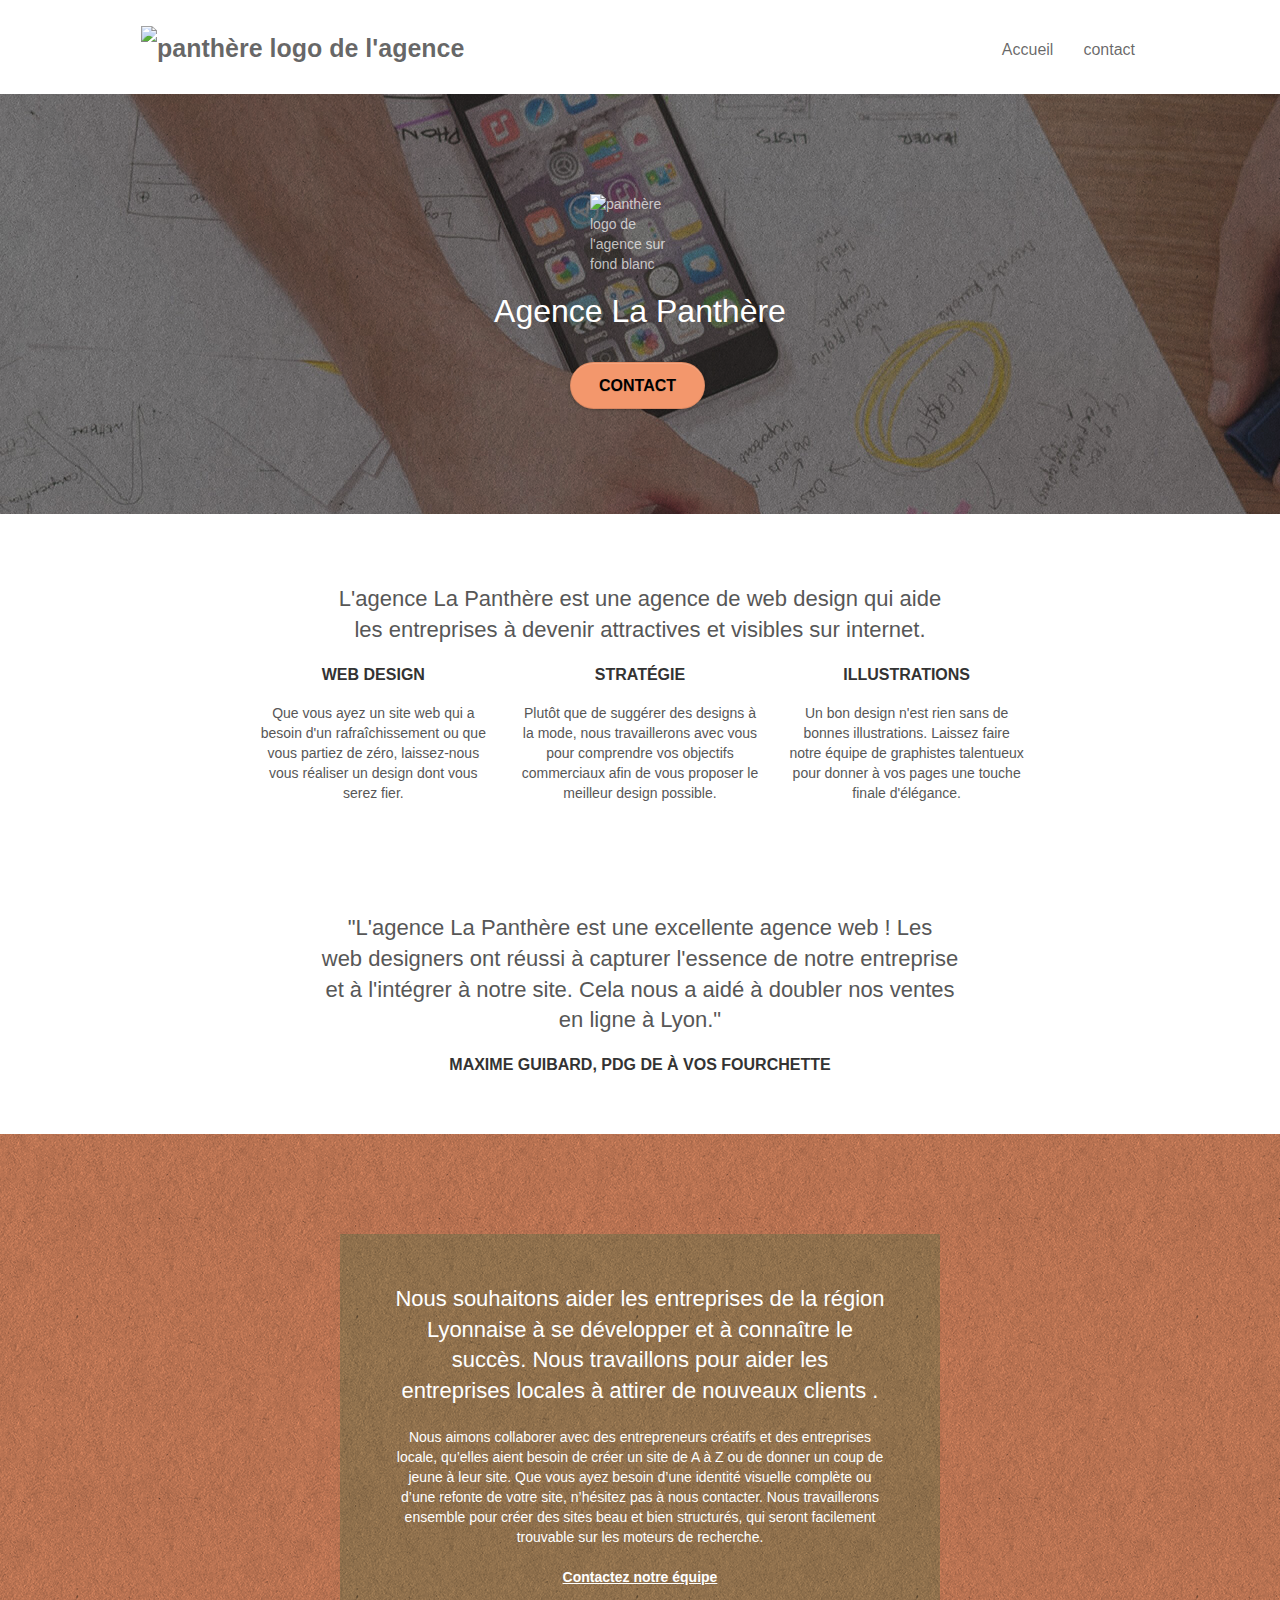
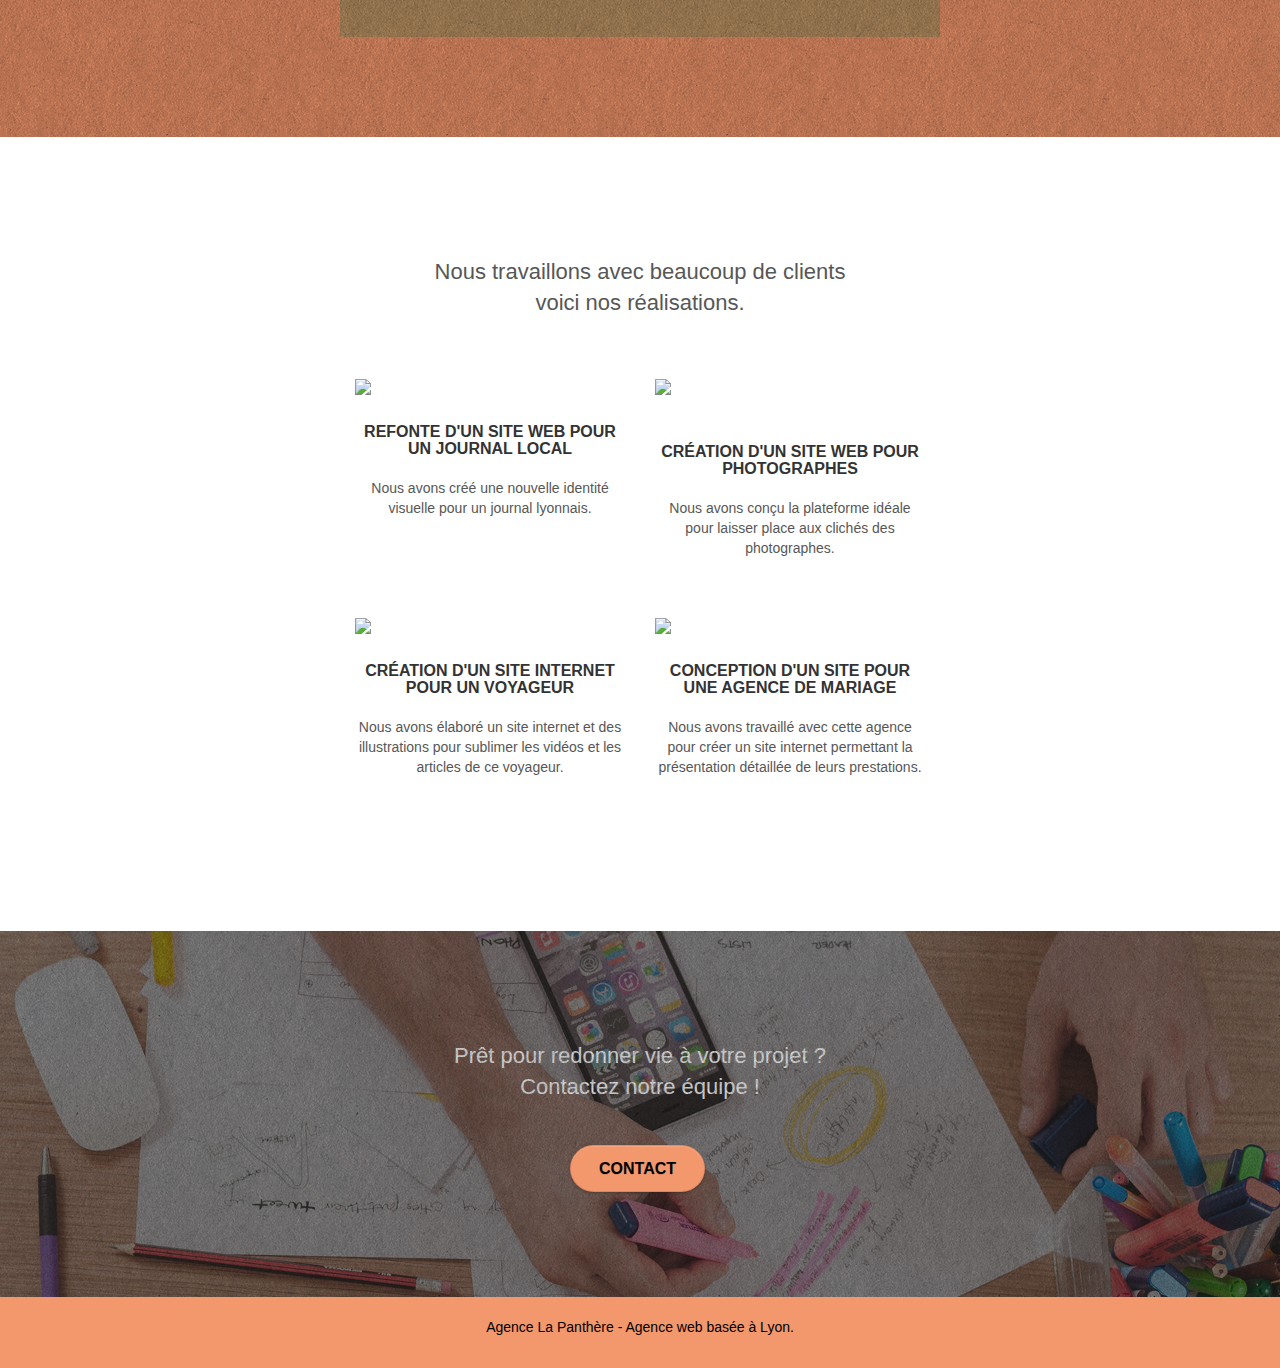
==== commit 06fac17c: "page2" ====
--- a/index.html
+++ b/index.html
@@ -10,14 +10,16 @@
 	<meta name="viewport" content="width=device-width, initial-scale=1.0, viewport-fit=cover">
 	<meta name="robots" content="index, follow">
 	<link rel="shortcut icon" type="image/png" href="favicon.jpg">
-	<link rel="stylesheet" type="text/css" href="./css/bootstrap.css">
+	<link rel="stylesheet" type="text/css" href="css/bootstrap.css">
 	<link rel="stylesheet" type="text/css" href="style.css">
-	<link rel="stylesheet" type="text/css" href="./css/font-awesome.css">
-	<link rel="stylesheet" type="text/css" href="./css/et-line.css">
+	<link rel="stylesheet" type="text/css" href="css/font-awesome.css">
+	<link rel="stylesheet" type="text/css" href="css/et-line.css">
 
 	<script src="./js/jquery-2.1.0.js"></script>
 	<script src="./js/bootstrap.js"></script>
 	<script src="./js/blocs.js"></script>
+	<script src="js\jqBootstrapValidation.js"></script>
+	<script src="js\formHandler.js"></script>
 	<script src="./js/jquery.touchSwipe.js" defer></script>
 	<script src="./js/gmaps.js"></script>
 
@@ -164,7 +166,7 @@
 			<div class="container bloc-lg">
 				<div class="row tight-width-whitespace black-background">
 					<article class="col-sm-12">
-						<h2 class="mg-md text-center tc-orange">
+						<h2 class="mg-md text-center tc-white">
 							Nous souhaitons aider les entreprises de la région Lyonnaise à se développer et à connaître
 							le
 							succès. Nous travaillons pour aider les entreprises locales à attirer de nouveaux clients
@@ -222,8 +224,8 @@
 				</div>
 				<div class="row tight-width-whitespace portfolio-row">
 					<article class="col-sm-6">
-						<a href="#" data-lightbox="img/3.bmp" data-gallery-id="gallery-1" data-frame="snapshot-lb"><img
-								src="img/3.bmp" class="img-responsive portfolio-thumb"
+						<a href="#" data-lightbox="img/3.jpg" data-gallery-id="gallery-1" data-frame="snapshot-lb"><img
+								src="img/3.jpg" class="img-responsive portfolio-thumb"
 								alt="image de materiels photographique"></a>
 						<h3 class="mg-md text-center">
 							Création d'un site internet pour un voyageur
@@ -234,8 +236,8 @@
 						</p>
 					</article>
 					<article class="col-sm-6">
-						<a href="#" data-lightbox="img/4.bmp" data-gallery-id="gallery-1" data-frame="snapshot-lb"><img
-								src="img/4.bmp" class="img-responsive portfolio-thumb"
+						<a href="#" data-lightbox="img/4.jpg" data-gallery-id="gallery-1" data-frame="snapshot-lb"><img
+								src="img\4.jpg" class="img-responsive portfolio-thumb"
 								alt="ordinateur sur un bureau"></a>
 						<h3 class="mg-md text-center">
 							Conception d'un site pour une agence de mariage
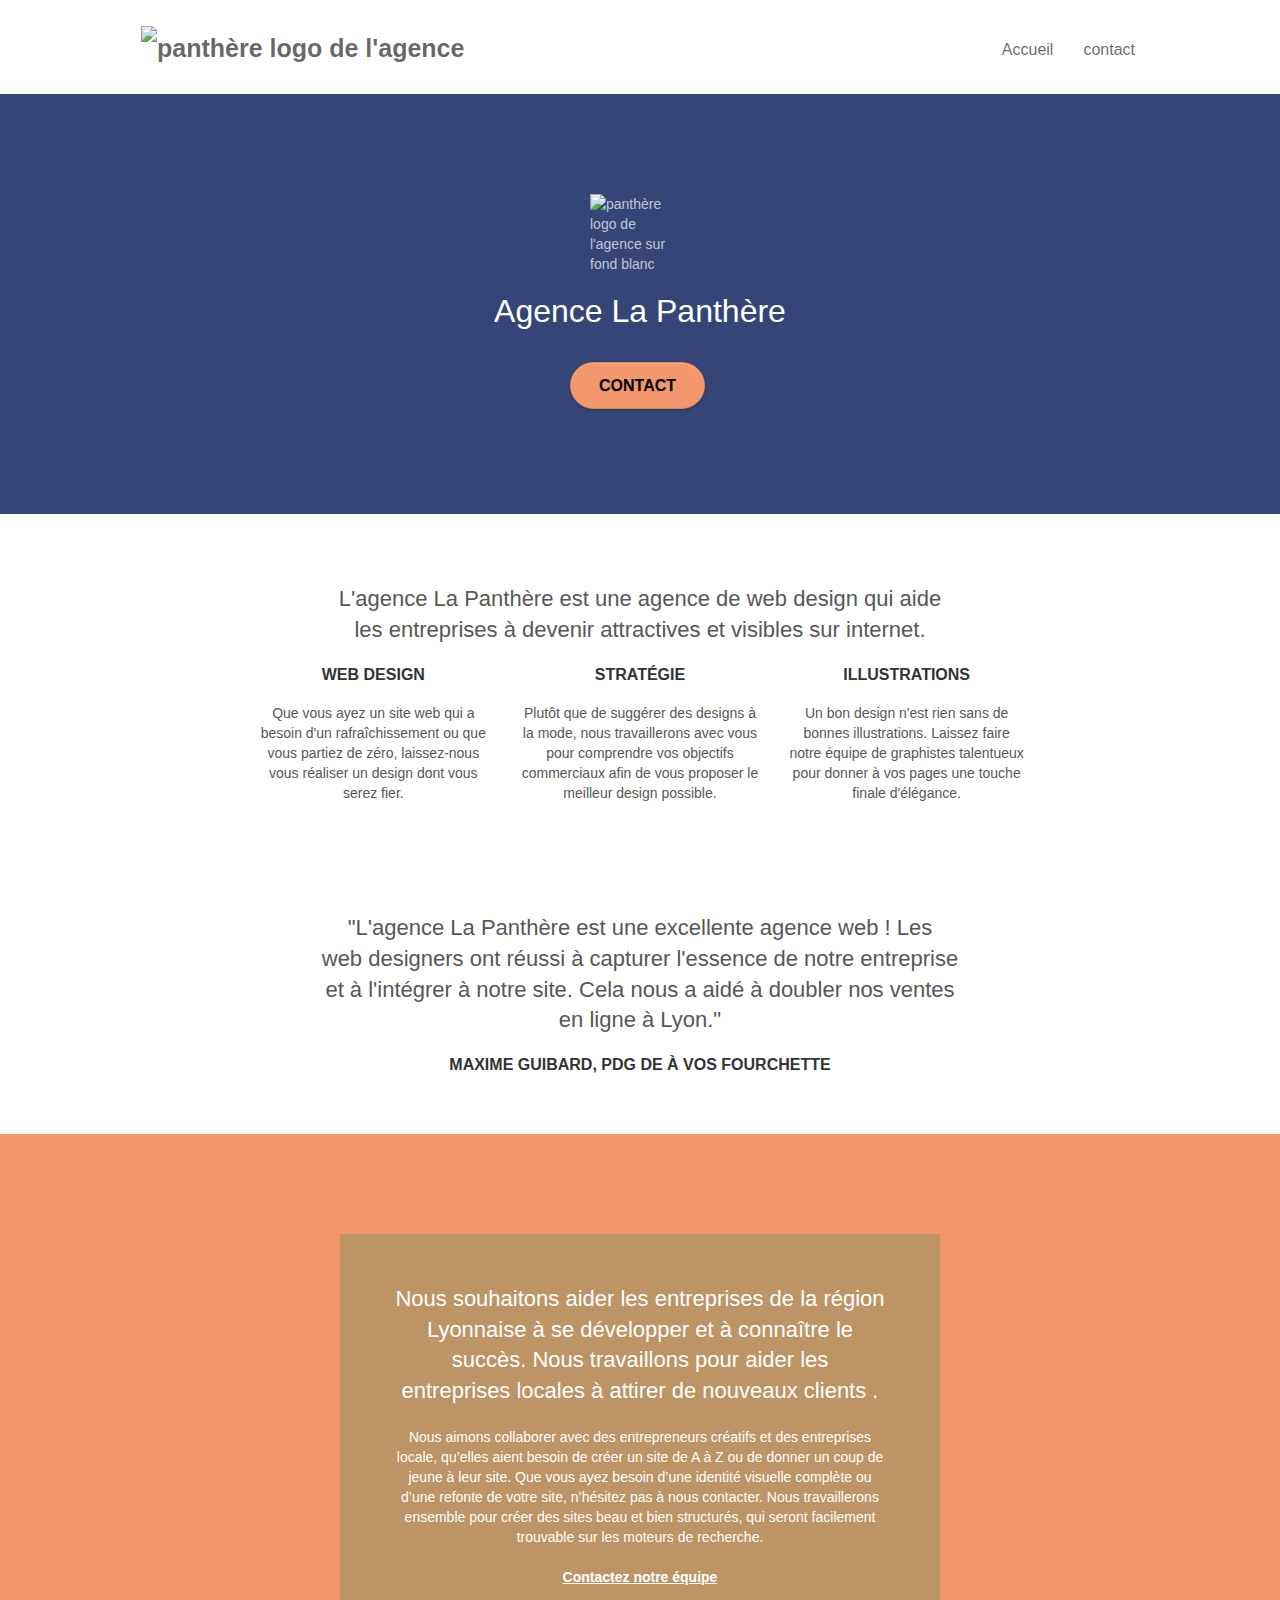
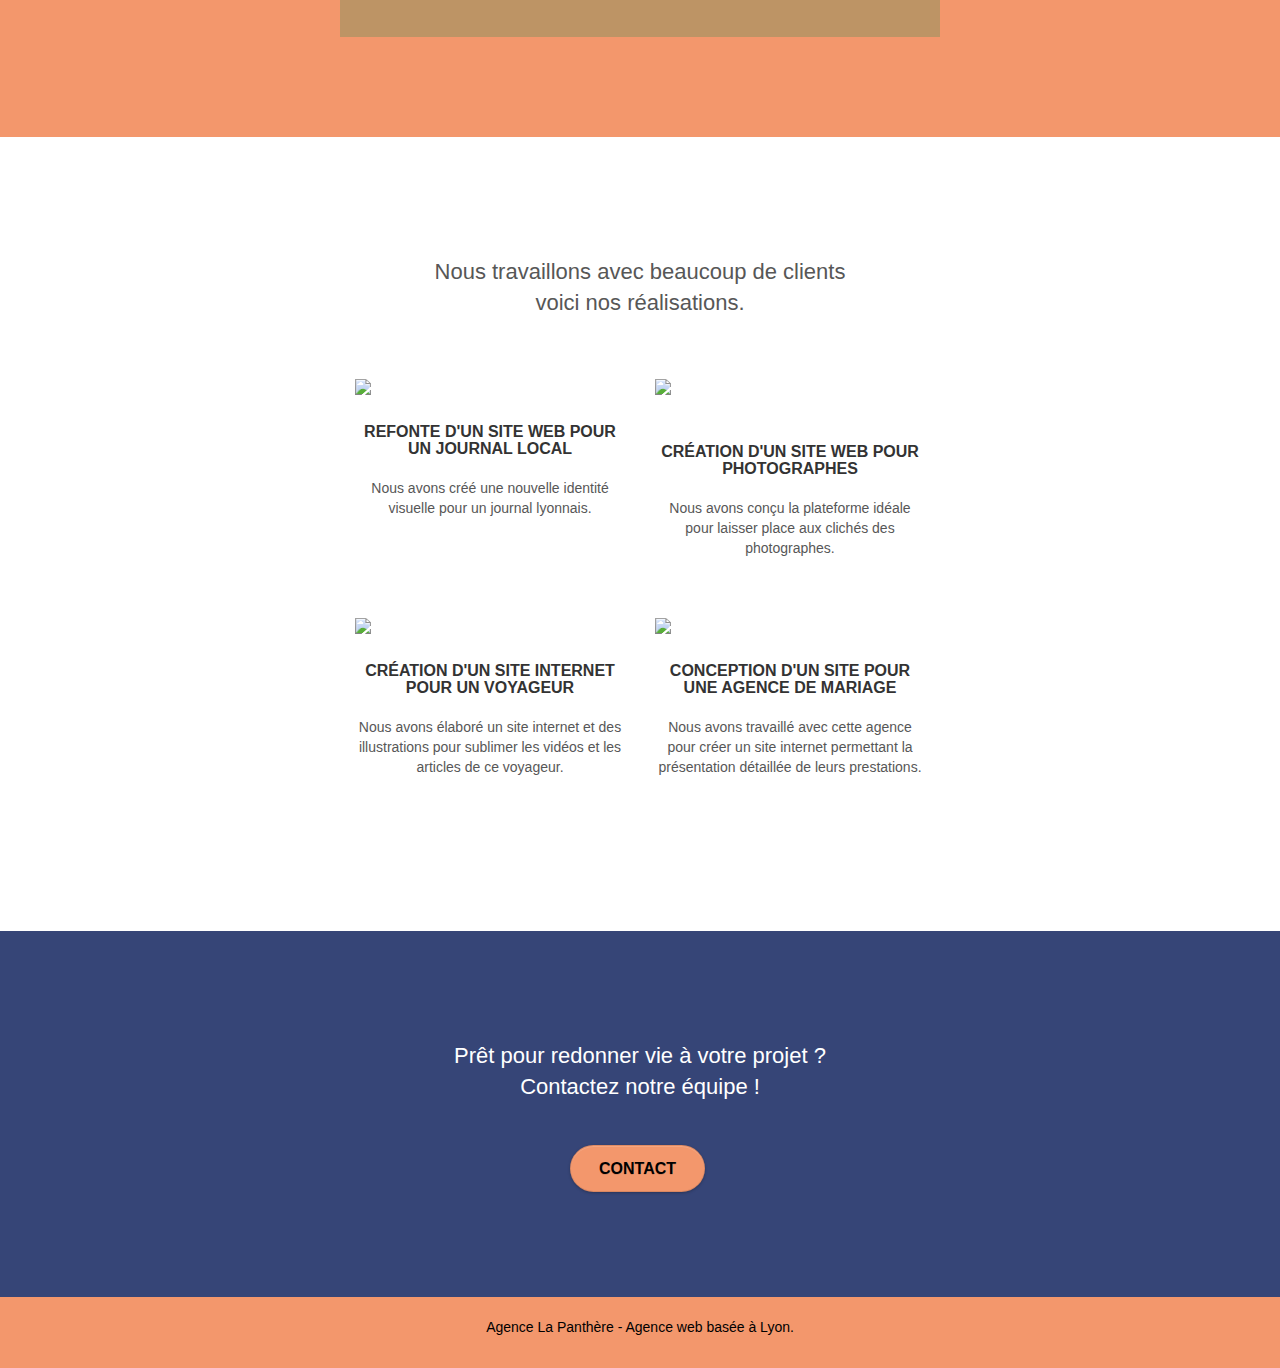
==== commit 7f8034d2: "W3C validator" ====
--- a/index.html
+++ b/index.html
@@ -14,28 +14,13 @@
 	<link rel="stylesheet" type="text/css" href="style.css">
 	<link rel="stylesheet" type="text/css" href="css/font-awesome.css">
 	<link rel="stylesheet" type="text/css" href="css/et-line.css">
-
 	<script src="./js/jquery-2.1.0.js"></script>
 	<script src="./js/bootstrap.js"></script>
 	<script src="./js/blocs.js"></script>
-	<script src="js\jqBootstrapValidation.js"></script>
-	<script src="js\formHandler.js"></script>
 	<script src="./js/jquery.touchSwipe.js" defer></script>
 	<script src="./js/gmaps.js"></script>
 
 	<title>La panthère - Entreprise web design Lyon</title>
-
-	<!-- Analytics -->
-	<!-- Google tag (gtag.js) -->
-	<script async src="https://www.googletagmanager.com/gtag/js?id=G-GNJ3G31382"></script>
-	<script>
-		window.dataLayer = window.dataLayer || [];
-		function gtag() { dataLayer.push(arguments); }
-		gtag('js', new Date());
-
-		gtag('config', 'G-GNJ3G31382');
-	</script>
-	<!-- Analytics END -->
 
 </head>
 
@@ -73,6 +58,7 @@
 					</div>
 				</nav>
 			</div>
+		</div>
 	</header>
 	<!-- bloc-0 END -->
 
@@ -82,7 +68,7 @@
 		<div class="container bloc-lg">
 			<div class="row tight-width-whitespace">
 				<div class="col-sm-12">
-					<img src="img/logo.png" class="center-block image-resize-mode" width="100"
+					<img src="img/logo.webp" class="center-block image-resize-mode" width="100"
 						alt="panthère logo de l'agence sur fond blanc">
 					<h1 class="text-center hero-bloc-text tc-white ">
 						Agence La Panthère
@@ -93,7 +79,6 @@
 					</div>
 				</div>
 			</div>
-		</div>
 		</div>
 		<!-- bloc-1-presentation END -->
 
@@ -201,7 +186,7 @@
 				<div class="row tight-width-whitespace portfolio-row">
 					<article class="col-sm-6">
 						<a href="#" data-lightbox="img/1.jpg" data-gallery-id="gallery-1" data-frame="snapshot-lb"><img
-								src="img\1.jpg" class="img-responsive portfolio-thumb"
+								src="img/1.webp" class="img-responsive portfolio-thumb"
 								alt="palette de journaux en couleurs"></a>
 						<h3 class="mg-md text-center">
 							Refonte d'un site web pour un journal local
@@ -212,7 +197,7 @@
 					</article>
 					<article class="col-sm-6">
 						<a href="#" data-lightbox="img/2.jpg" data-gallery-id="gallery-1" data-frame="snapshot-lb"><img
-								src="img/2.jpg" class="img-responsive portfolio-thumb"
+								src="img/2.webp" class="img-responsive portfolio-thumb"
 								alt="femme qui prend une photographie avec un trepied"></a>
 						<h3 class="mg-md text-center">
 							Création d'un site web pour photographes
@@ -225,7 +210,7 @@
 				<div class="row tight-width-whitespace portfolio-row">
 					<article class="col-sm-6">
 						<a href="#" data-lightbox="img/3.jpg" data-gallery-id="gallery-1" data-frame="snapshot-lb"><img
-								src="img/3.jpg" class="img-responsive portfolio-thumb"
+								src="img/3.webp" class="img-responsive portfolio-thumb"
 								alt="image de materiels photographique"></a>
 						<h3 class="mg-md text-center">
 							Création d'un site internet pour un voyageur
@@ -237,7 +222,7 @@
 					</article>
 					<article class="col-sm-6">
 						<a href="#" data-lightbox="img/4.jpg" data-gallery-id="gallery-1" data-frame="snapshot-lb"><img
-								src="img\4.jpg" class="img-responsive portfolio-thumb"
+								src="img/4.webp" class="img-responsive portfolio-thumb"
 								alt="ordinateur sur un bureau"></a>
 						<h3 class="mg-md text-center">
 							Conception d'un site pour une agence de mariage
@@ -266,6 +251,7 @@
 					</div>
 				</div>
 			</div>
+		</div>
 	</main>
 	<!-- bloc-5-cta END -->
 
@@ -304,6 +290,16 @@
 			</div>
 		</div>
 	</footer>
-	<!-- Footer - bloc-8 END -->
+	<!-- Analytics -->
+	<!-- Google tag (gtag.js) -->
+	<script async src="https://www.googletagmanager.com/gtag/js?id=G-GNJ3G31382"></script>
+	<script>
+		window.dataLayer = window.dataLayer || [];
+		function gtag() { dataLayer.push(arguments); }
+		gtag('js', new Date());
+
+		gtag('config', 'G-GNJ3G31382');
+	</script>
+	<!-- Analytics END -->
 </body>
 </html>--- a/style.css
+++ b/style.css
@@ -90,7 +90,7 @@
 }
 
 .texture-paper::before {
-    background: url("img/texture-paper.png");
+    background: url("img/texture-paper.webp");
     background-size: 280px 280px;
 }
 
@@ -484,7 +484,7 @@
 }
 
 .icon-md {
-    font-size: 30px!important;
+    font-size: 50px!important;
 }
 
 .icon-lg {
@@ -789,7 +789,7 @@
 }
 
 .tc-orange {
-    color: #F3976C!important;
+    color: #F3976C;
 }
 
 .btn-atomic-tangerine {
@@ -824,19 +824,19 @@
 }
 
 .bg-dots-bg {
-    background-image: url("img/dots-bg.png");
+    background-image: url("img/dots-bg.webp");
 }
 
 .bg-lines-h2-bg {
-    background-image: url("img/lines-h2-bg.png");
+    background-image: url("img/lines-h2-bg.webp");
 }
 
 .bg-banniere {
-    background-image: url("img/agence-la-panthere.jpg");
+    background-image: url("img/agence-la-panthere.webp");
 }
 
 .bg-presentation {
-    background-image: url("img/image-de-presentation.bmp");
+    background-image: url("img/image-de-presentation.webp");
 }
 
 @media (max-width: 1024px) {
@@ -862,13 +862,13 @@
     }
 }
 
-@media only screen and (min-device-width: 768px) and (max-device-width: 1024px) and (orientation: landscape) {
+@media only screen and (min-width: 768px) and (max-width: 1024px) and (orientation: landscape) {
     .b-parallax {
         background-attachment: scroll;
     }
 }
 
-@media only screen and (min-device-width: 1024px) and (max-device-width: 1366px) and (-webkit-min-device-pixel-ratio: 1.5) {
+@media only screen and (min-width: 1024px) and (max-width: 1366px) and (-webkit-min-device-pixel-ratio: 1.5) {
     .b-parallax {
         background-attachment: scroll;
     }
@@ -886,10 +886,7 @@
         overflow-x: hidden;
         position: relative;
     }
-    .bloc {
-        padding-left: constant(safe-area-inset-left);
-        padding-right: constant(safe-area-inset-right);
-    }
+    
     .bloc-group,
     .bloc-group .bloc {
         display: block;
@@ -898,8 +895,7 @@
     .bloc-fill-screen .fill-bloc-top-edge,
     .bloc-fill-screen .fill-bloc-bottom-edge {
         padding: 0 20px;
-        padding-left: constant(safe-area-inset-left);
-        padding-right: constant(safe-area-inset-right);
+        
     }
 }
 
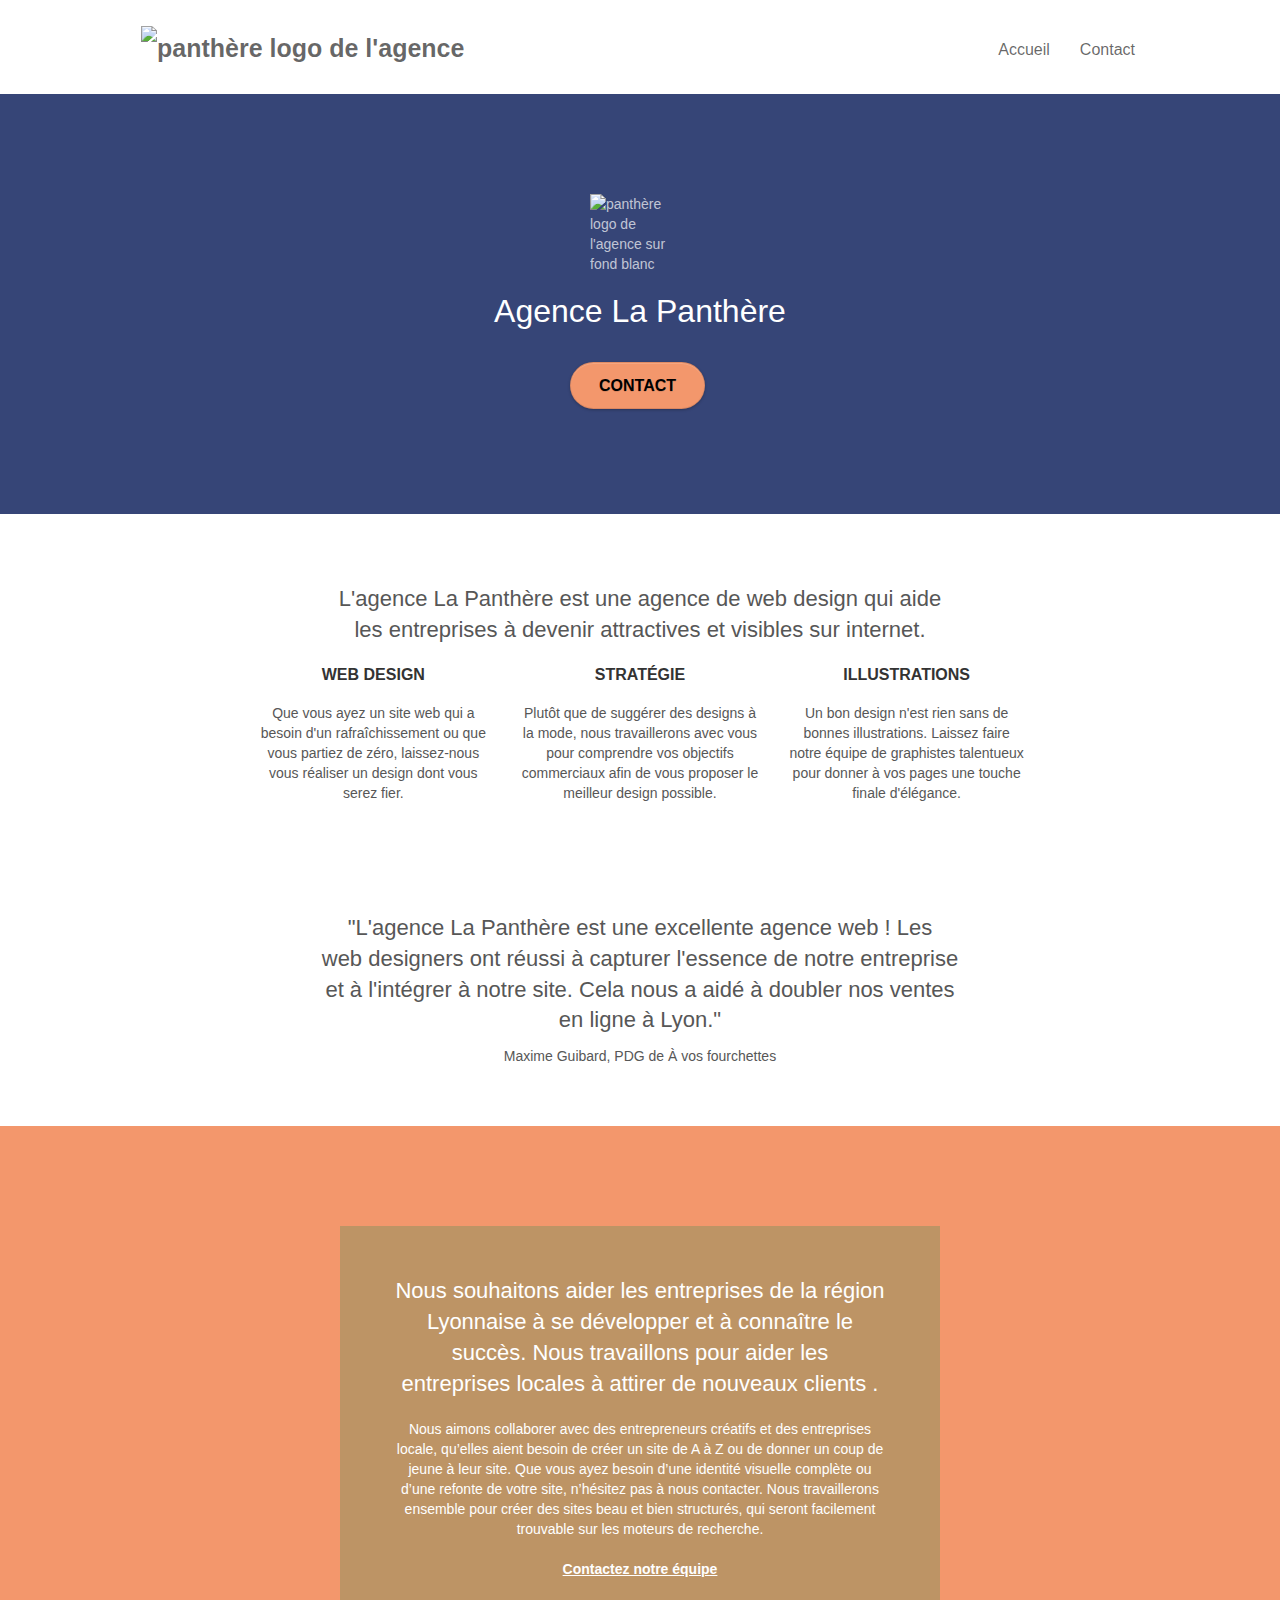
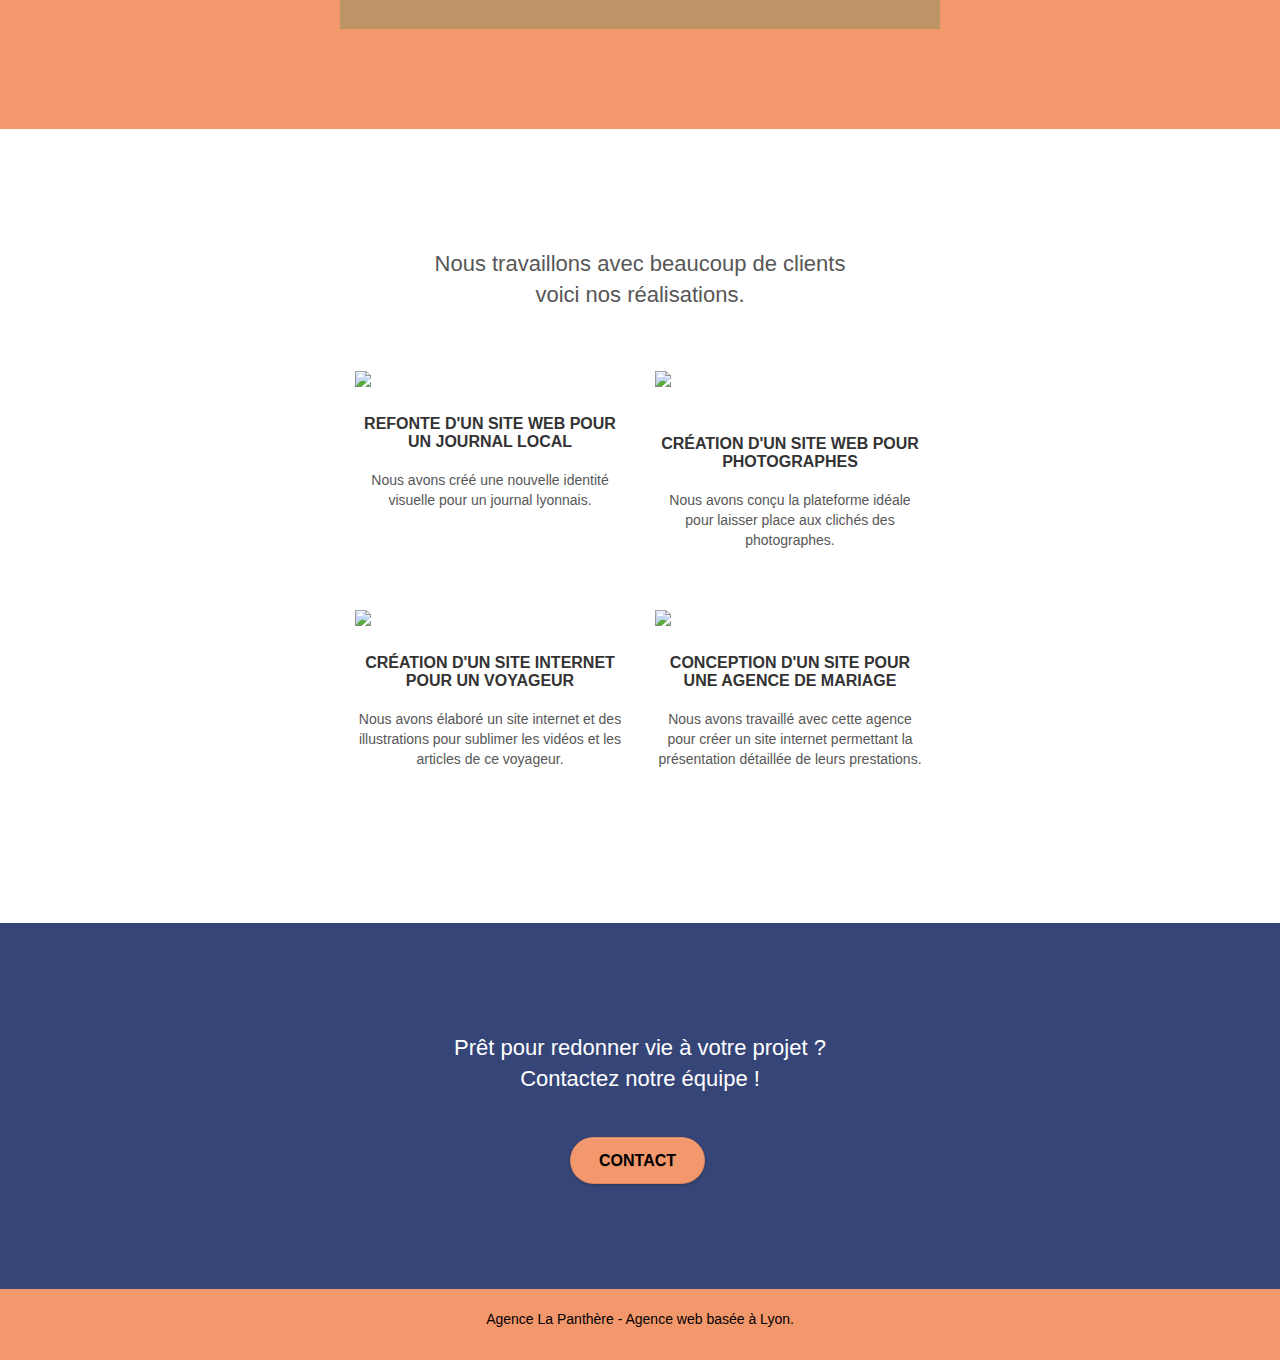
==== commit 87c3b6af: "maj" ====
--- a/index.html
+++ b/index.html
@@ -38,29 +38,25 @@
 						<a class="navbar-brand" href="index.html"><img src="img/agence-la-panthere-monochrome.svg"
 								alt="panthère logo de l'agence" height="40"></a>
 						<div class="keywords" style="color:#cccccc;font-size:1px;"></div>
-						<button id="nav-toggle" type="button" class="ui-navbar-toggle navbar-toggle"
-							data-toggle="collapse" data-target=".navbar-1">
-							<span class="sr-only">Toggle navigation</span><span class="icon-bar"></span><span
-								class="icon-bar"></span><span class="icon-bar"></span>
+						<button id="nav-toggle" type="button" class="ui-navbar-toggle navbar-toggle" data-toggle="collapse" data-target=".navbar-1">
+							<span class="sr-only">Toggle navigation</span><span class="icon-bar"></span><span class="icon-bar"></span><span class="icon-bar"></span>
 						</button>
 					</div>
 					<div class="collapse navbar-collapse navbar-1 special-dropdown-nav">
 						<ul class="site-navigation nav navbar-nav">
 							<li>
 								<a href="index.html">Accueil</a>
-							</li>
+							</li>			
 							<li>
-							</li>
-							<li>
-								<a href="page2.html">contact</a>
+								<a href="page2.html">Contact</a>
 							</li>
 						</ul>
 					</div>
 				</nav>
 			</div>
 		</div>
+		<!-- bloc-0 END -->
 	</header>
-	<!-- bloc-0 END -->
 
 	<!-- bloc-1-presentation -->
 	<main class="bloc bgc-dark-slate-blue bg-banniere d-bloc bg-t-edge bloc-bg-texture texture-paper b-parallax"
@@ -85,12 +81,12 @@
 		<!-- bloc-2-services -->
 		<div class="bloc bgc-white l-bloc" id="bloc-2-services">
 			<div class="container bloc-md">
-				<article class="row">
+				<div class="row">
 					<div class="col-sm-12 text-center">
 						<h2>L'agence La Panthère est une agence de web design qui aide <br>les entreprises à devenir
 							attractives et visibles sur internet.</h2>
 					</div>
-				</article>
+				</div>
 				<div class="row voffset-lg med-width-whitespace">
 					<article class="col-sm-4">
 						<div class="text-center">
@@ -137,7 +133,7 @@
 							capturer l'essence de notre entreprise et à l'intégrer à notre site. Cela nous a aidé à
 							doubler
 							nos ventes en ligne à Lyon."</h2>
-						<h3>Maxime Guibard, PDG de À vos fourchette</h3>
+						<p>Maxime Guibard, PDG de À vos fourchettes</p>
 
 					</article>
 				</div>
@@ -185,7 +181,7 @@
 				</div>
 				<div class="row tight-width-whitespace portfolio-row">
 					<article class="col-sm-6">
-						<a href="#" data-lightbox="img/1.jpg" data-gallery-id="gallery-1" data-frame="snapshot-lb"><img
+						<a href="#" data-lightbox="img/1.webp" data-gallery-id="gallery-1" data-frame="snapshot-lb"><img
 								src="img/1.webp" class="img-responsive portfolio-thumb"
 								alt="palette de journaux en couleurs"></a>
 						<h3 class="mg-md text-center">
@@ -196,7 +192,7 @@
 						</p>
 					</article>
 					<article class="col-sm-6">
-						<a href="#" data-lightbox="img/2.jpg" data-gallery-id="gallery-1" data-frame="snapshot-lb"><img
+						<a href="#" data-lightbox="img/2.webp" data-gallery-id="gallery-1" data-frame="snapshot-lb"><img
 								src="img/2.webp" class="img-responsive portfolio-thumb"
 								alt="femme qui prend une photographie avec un trepied"></a>
 						<h3 class="mg-md text-center">
@@ -209,7 +205,7 @@
 				</div>
 				<div class="row tight-width-whitespace portfolio-row">
 					<article class="col-sm-6">
-						<a href="#" data-lightbox="img/3.jpg" data-gallery-id="gallery-1" data-frame="snapshot-lb"><img
+						<a href="#" data-lightbox="img/3.webp" data-gallery-id="gallery-1" data-frame="snapshot-lb"><img
 								src="img/3.webp" class="img-responsive portfolio-thumb"
 								alt="image de materiels photographique"></a>
 						<h3 class="mg-md text-center">
@@ -221,7 +217,7 @@
 						</p>
 					</article>
 					<article class="col-sm-6">
-						<a href="#" data-lightbox="img/4.jpg" data-gallery-id="gallery-1" data-frame="snapshot-lb"><img
+						<a href="#" data-lightbox="img/4.webp" data-gallery-id="gallery-1" data-frame="snapshot-lb"><img
 								src="img/4.webp" class="img-responsive portfolio-thumb"
 								alt="ordinateur sur un bureau"></a>
 						<h3 class="mg-md text-center">
